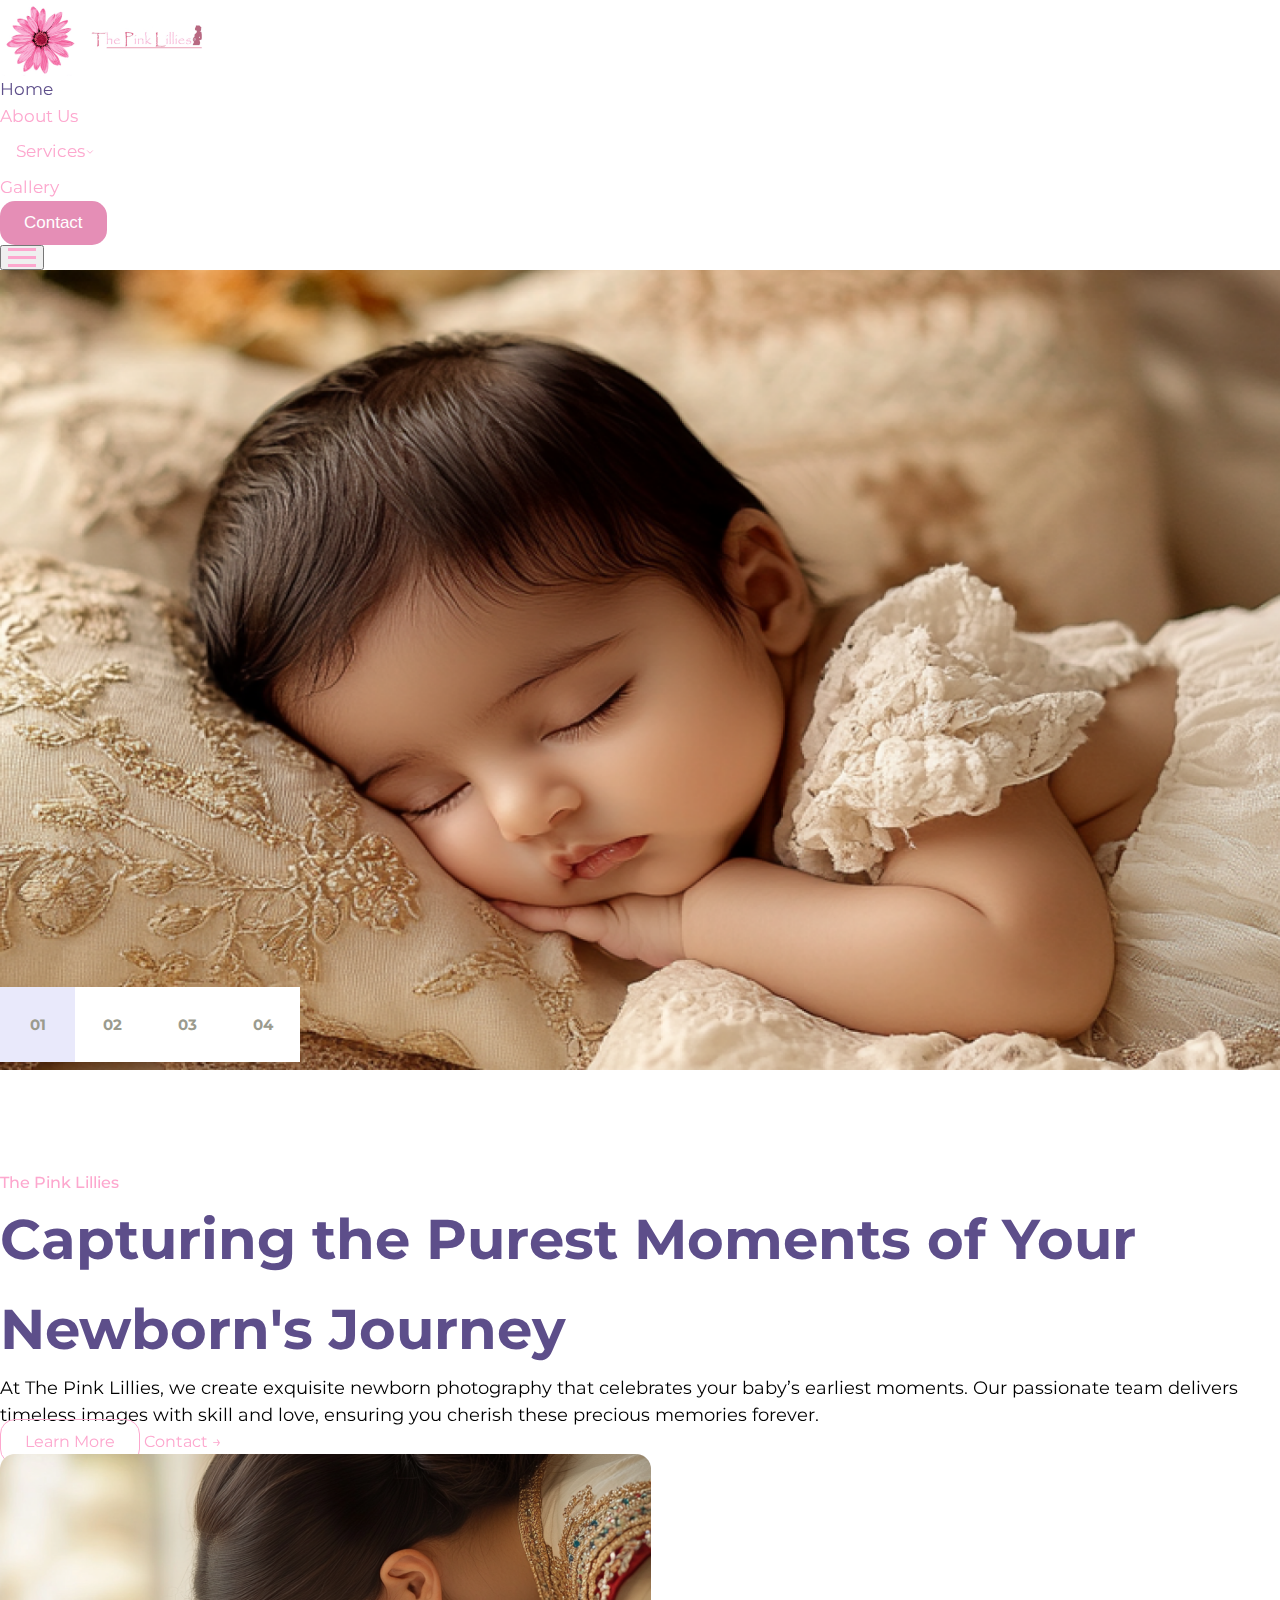
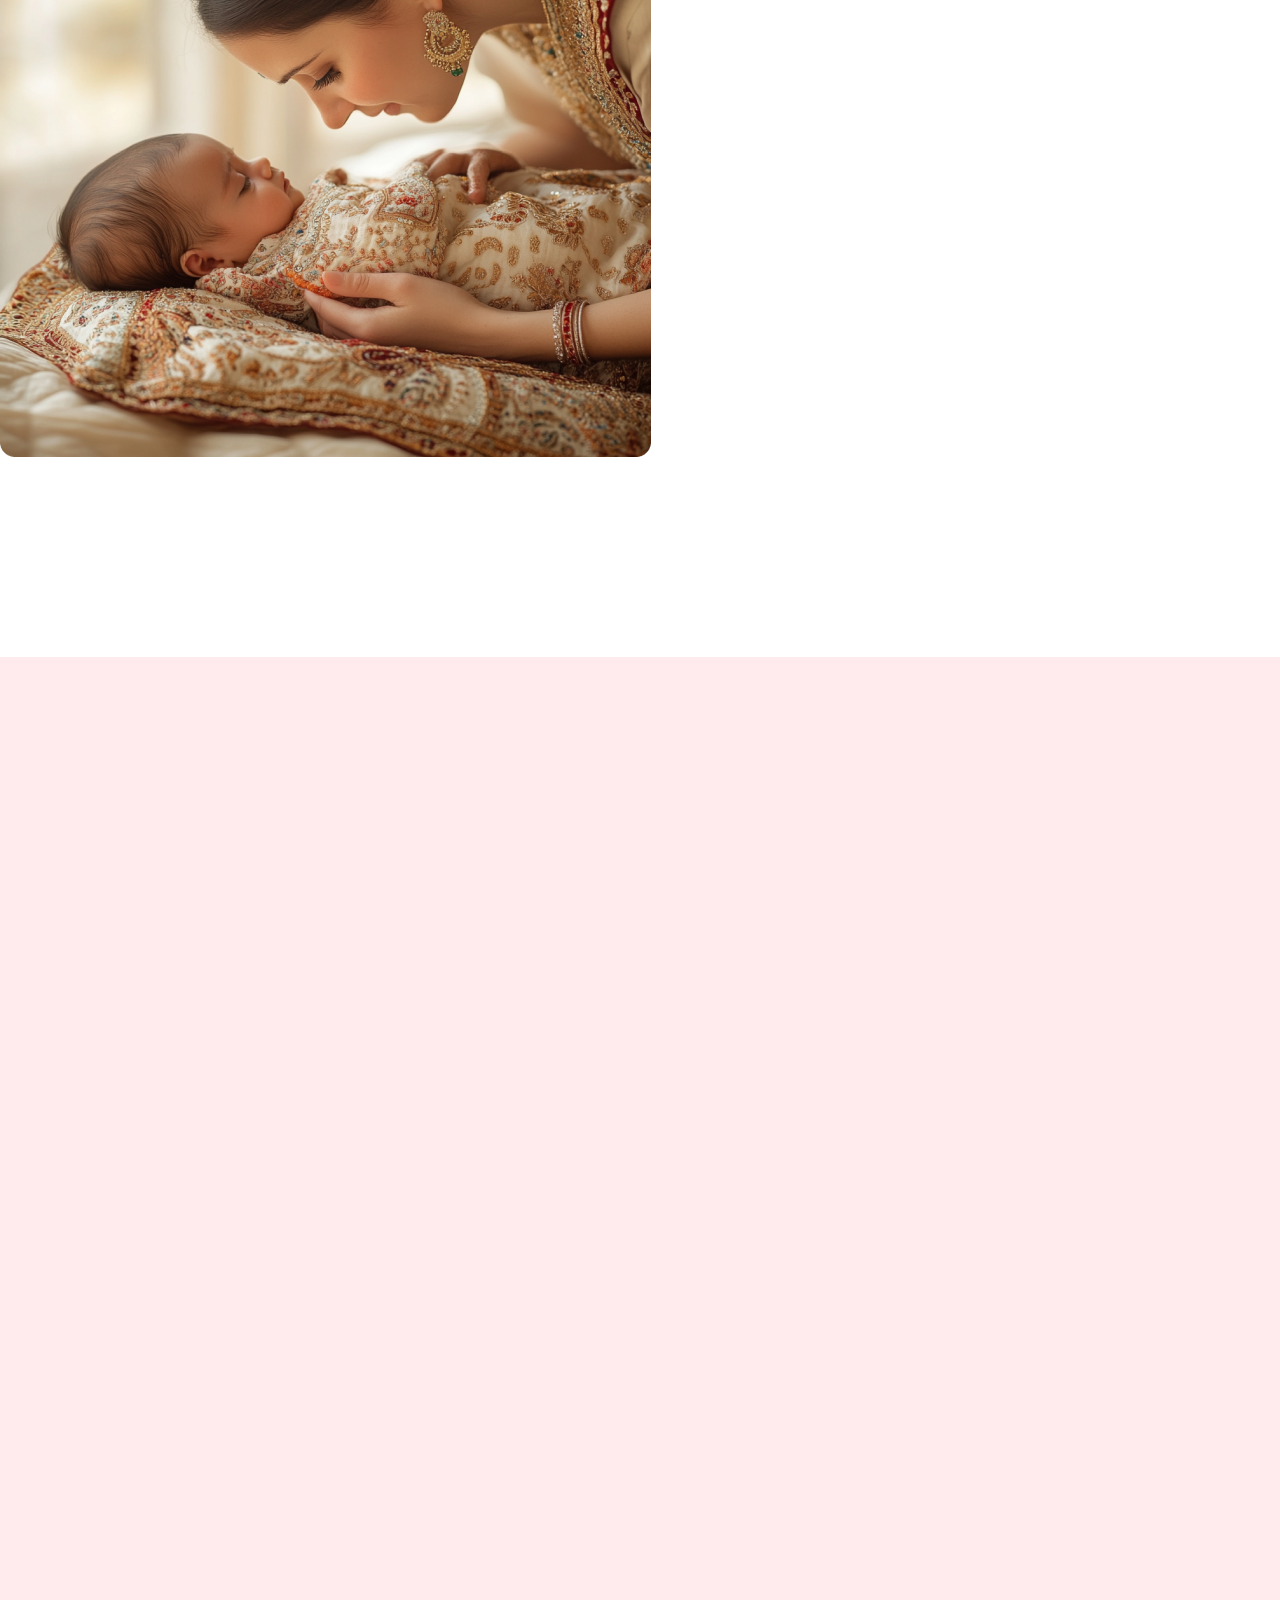
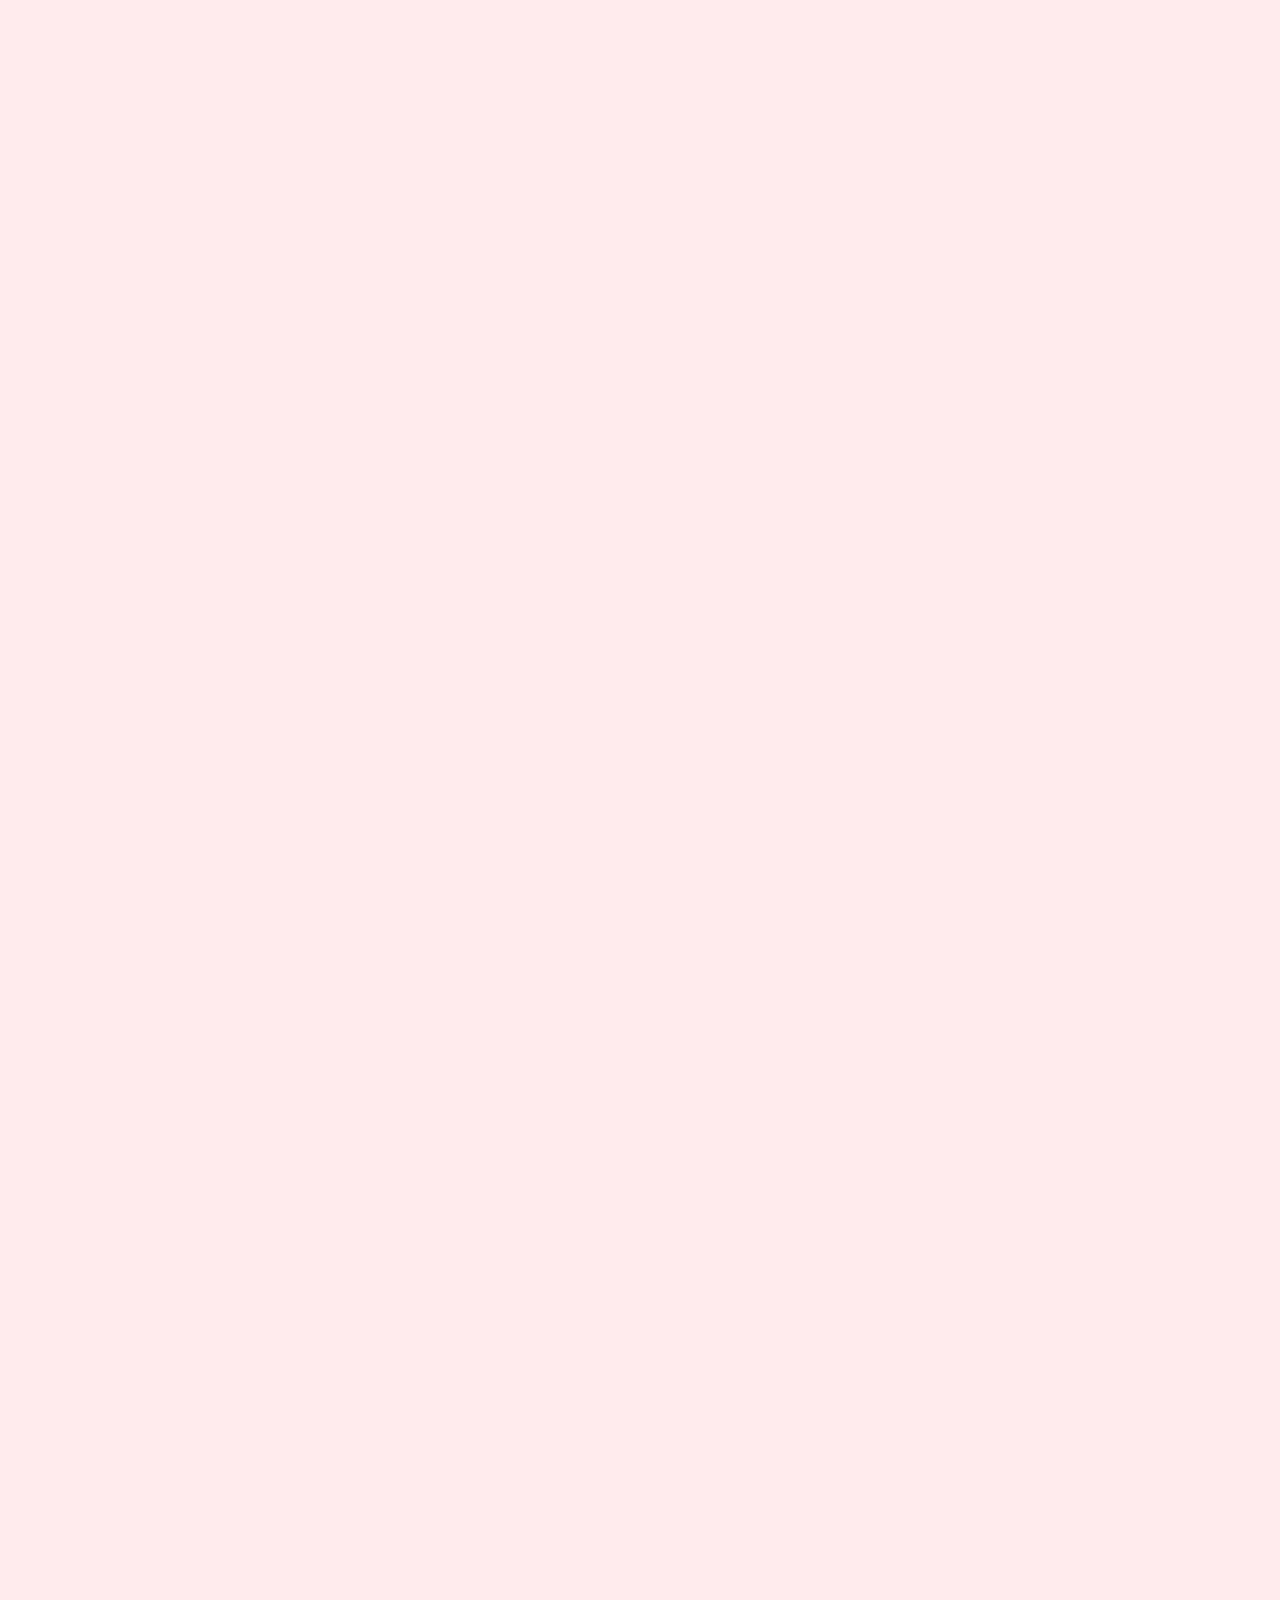
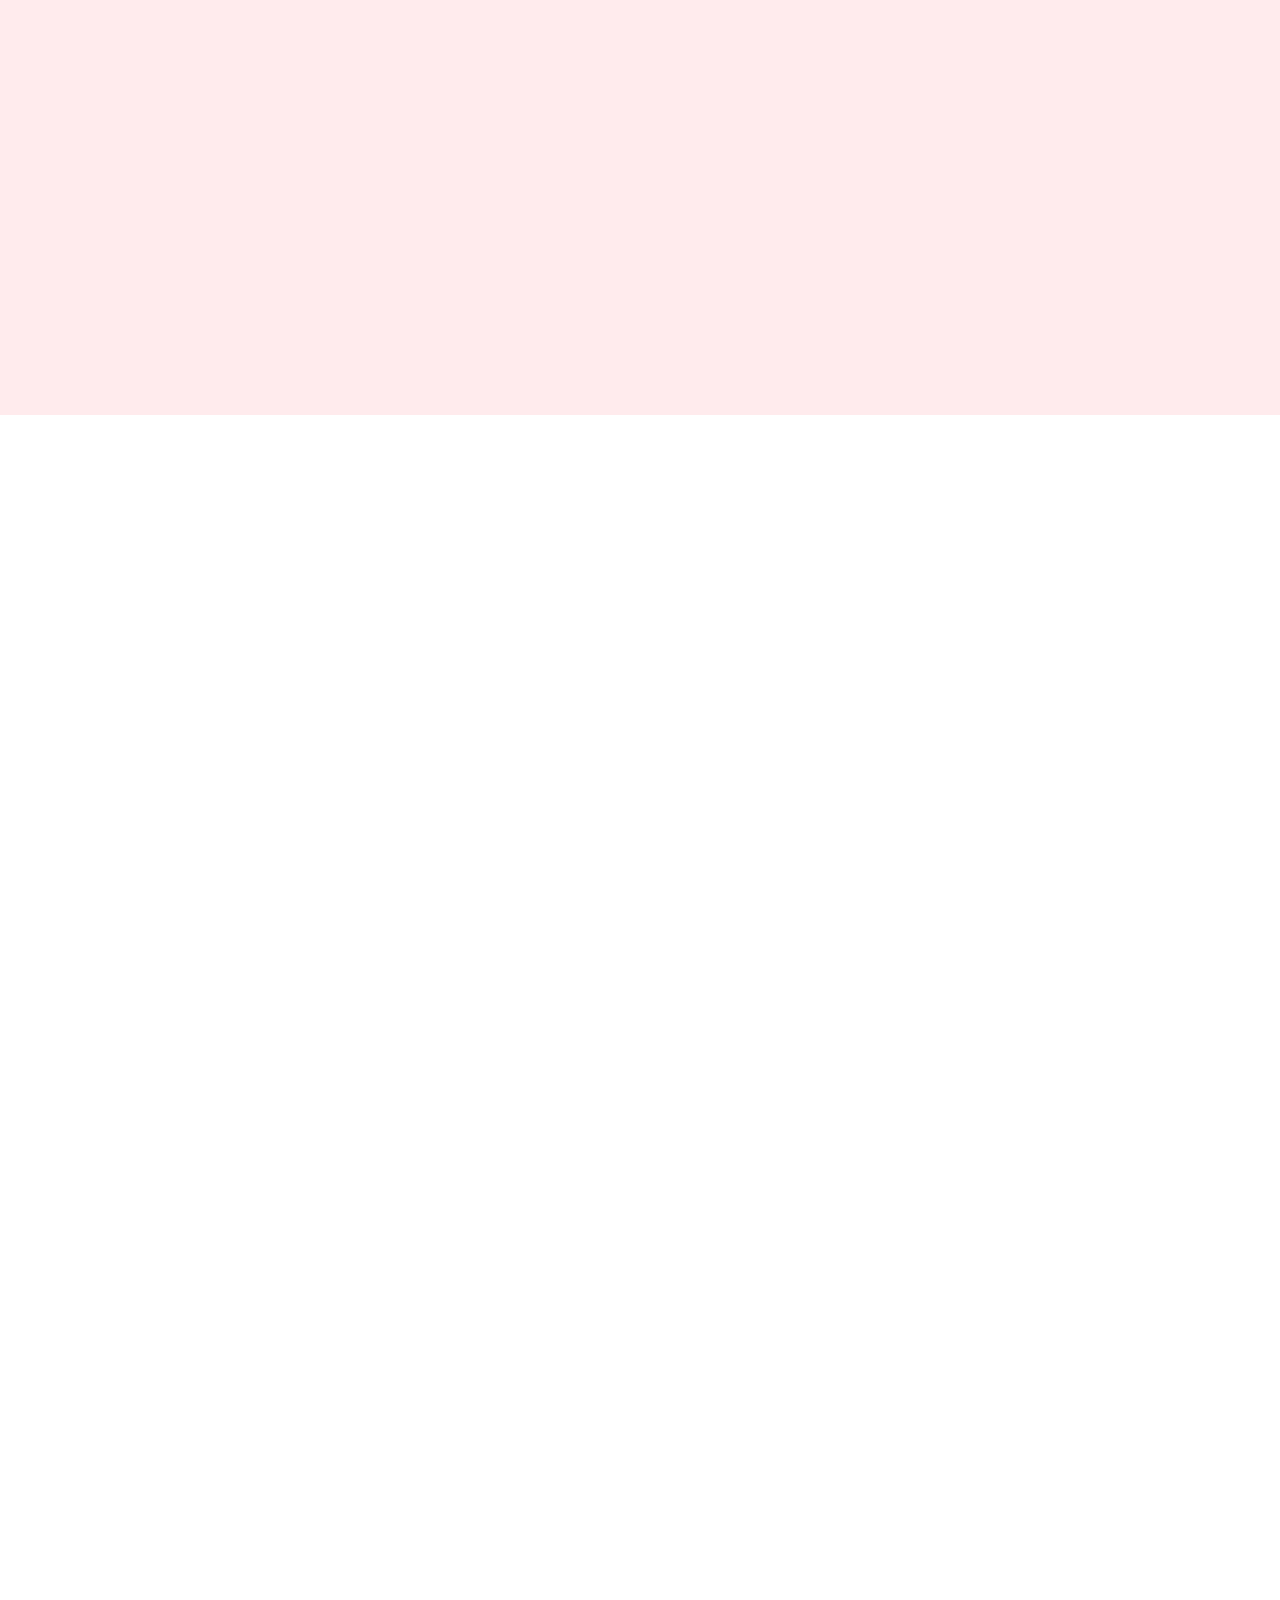
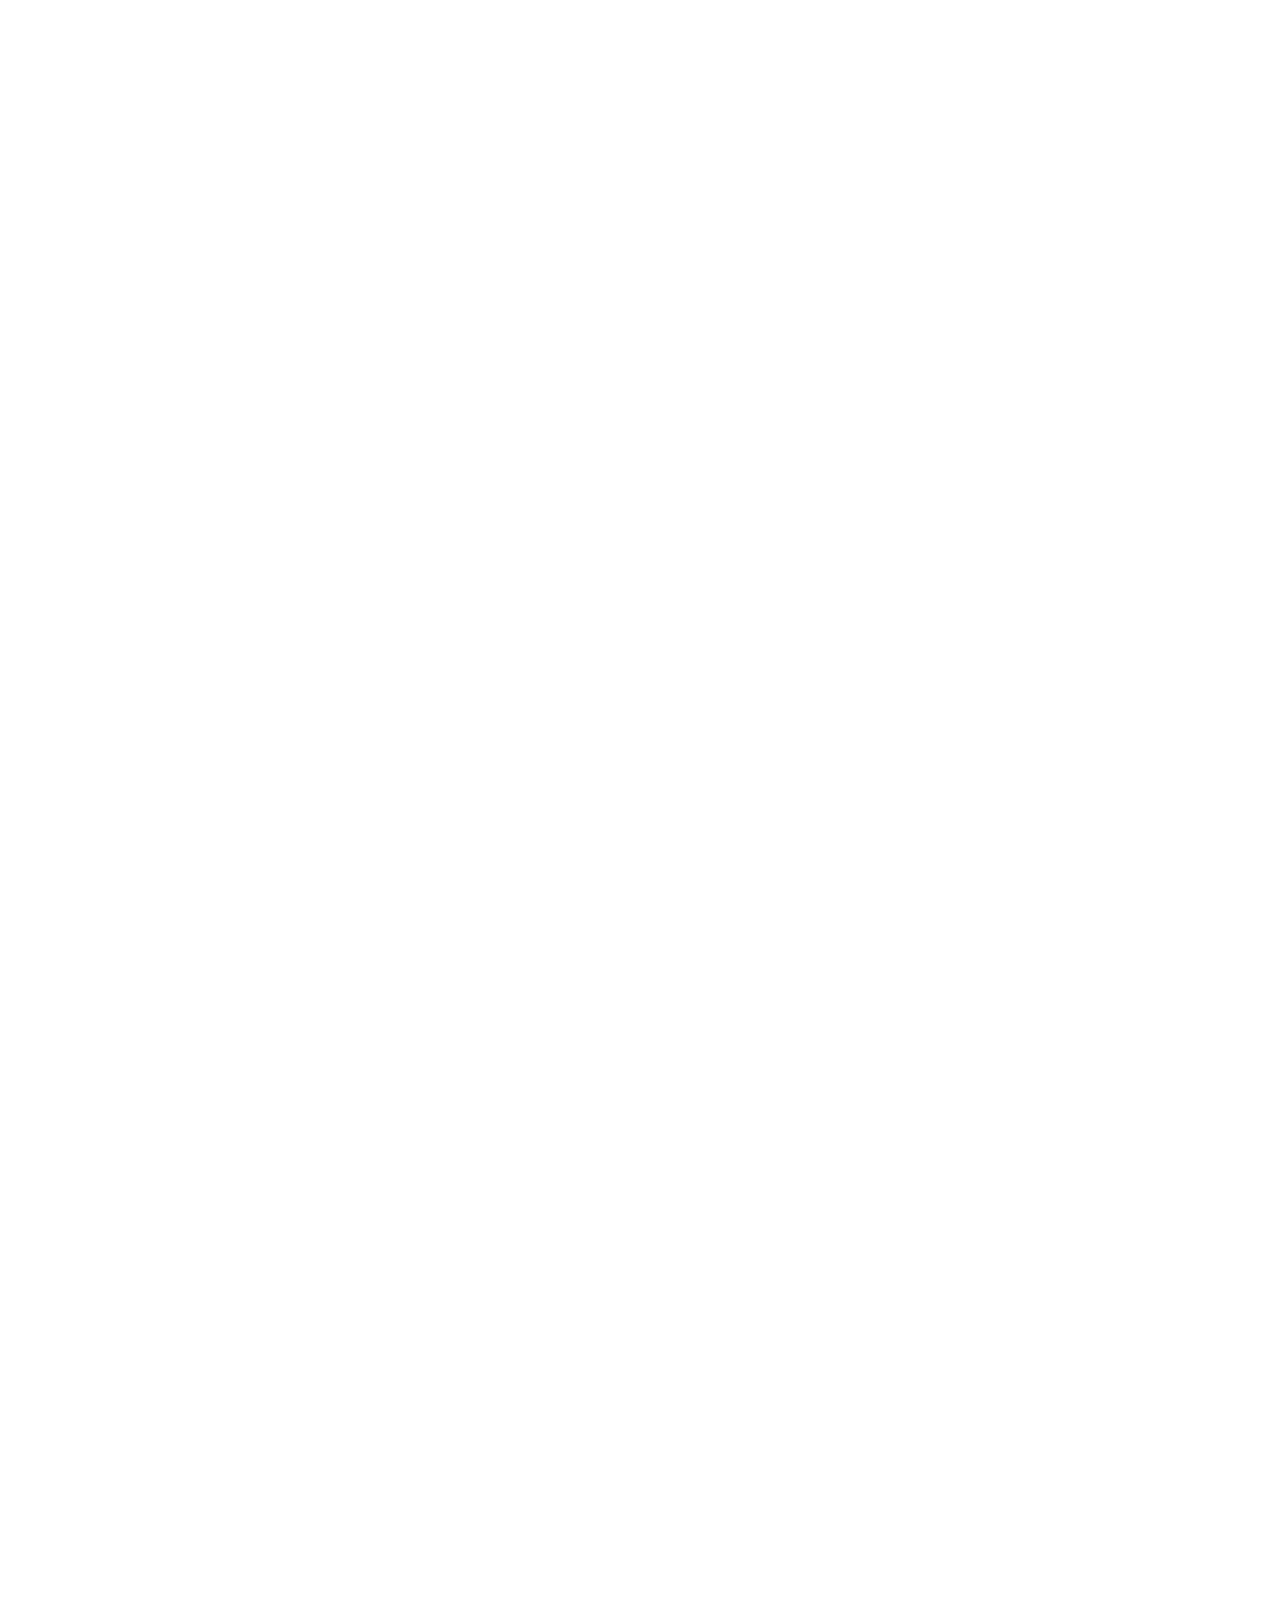
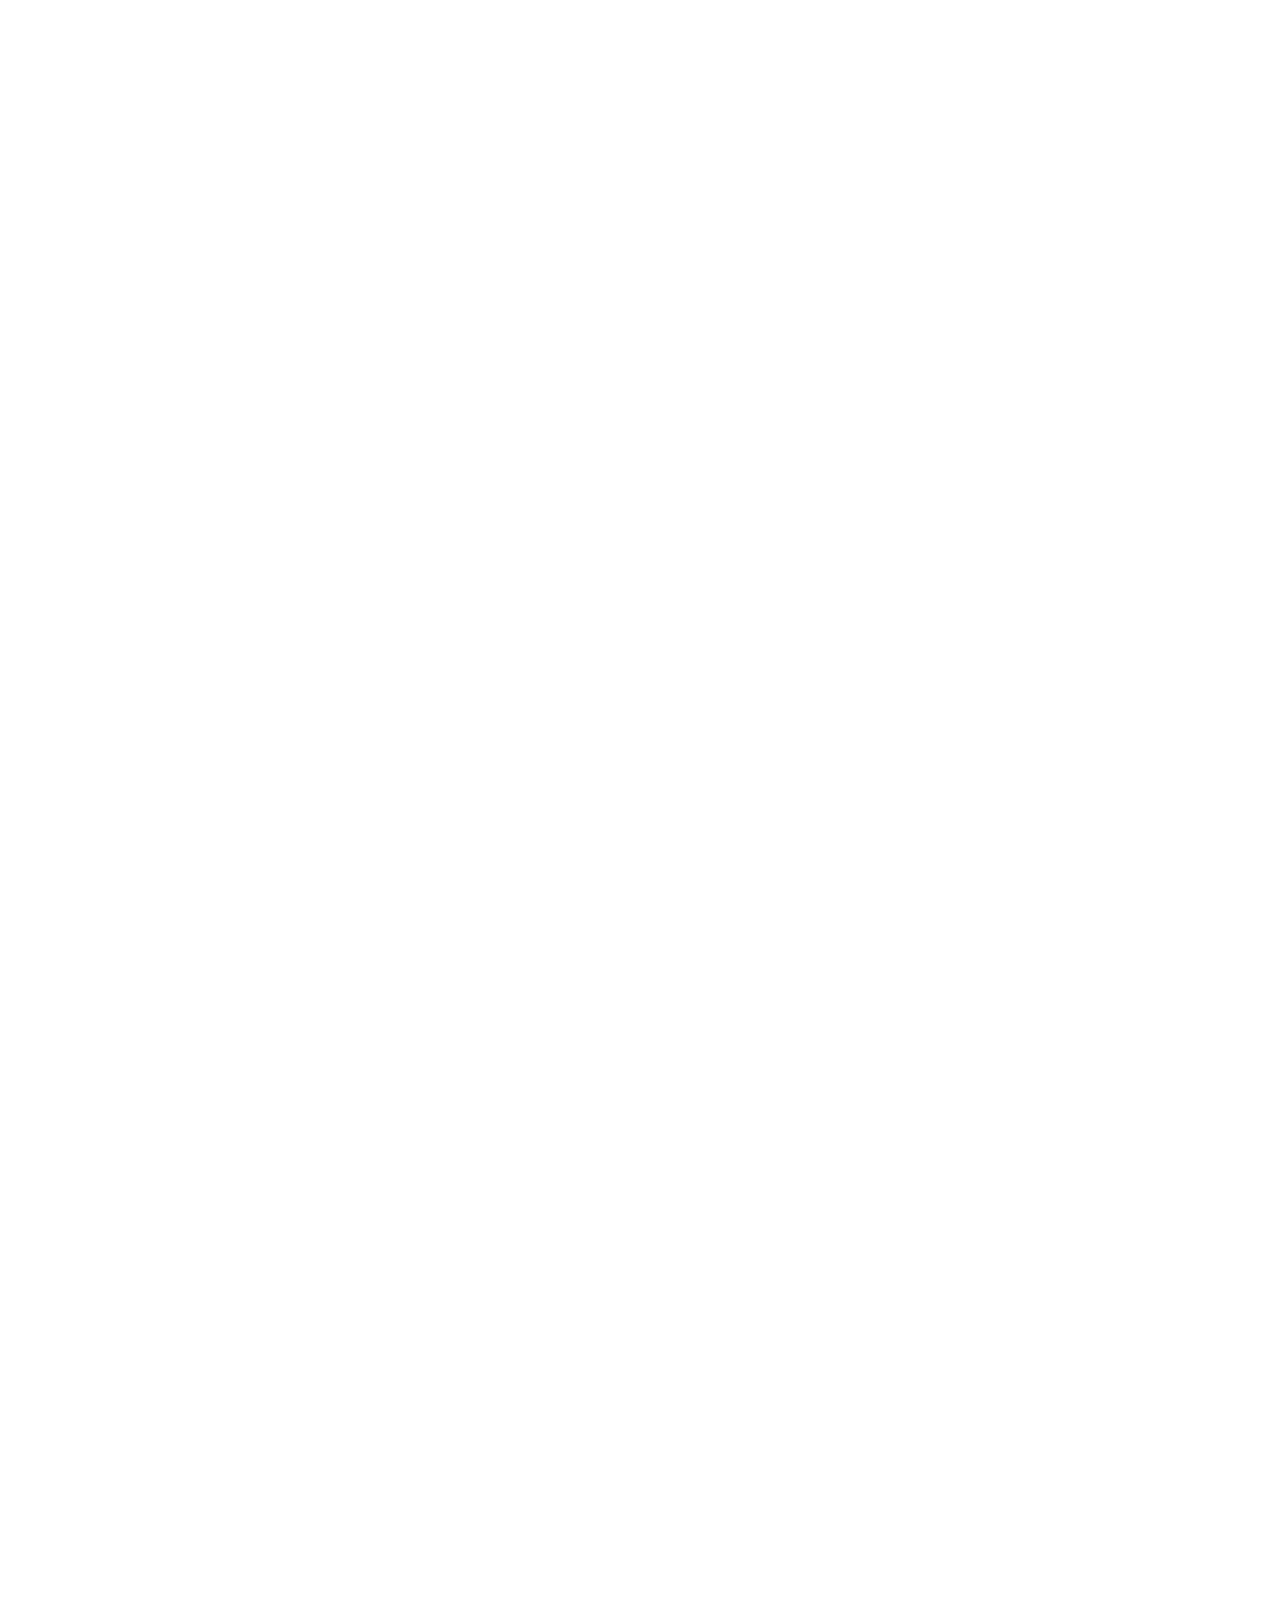
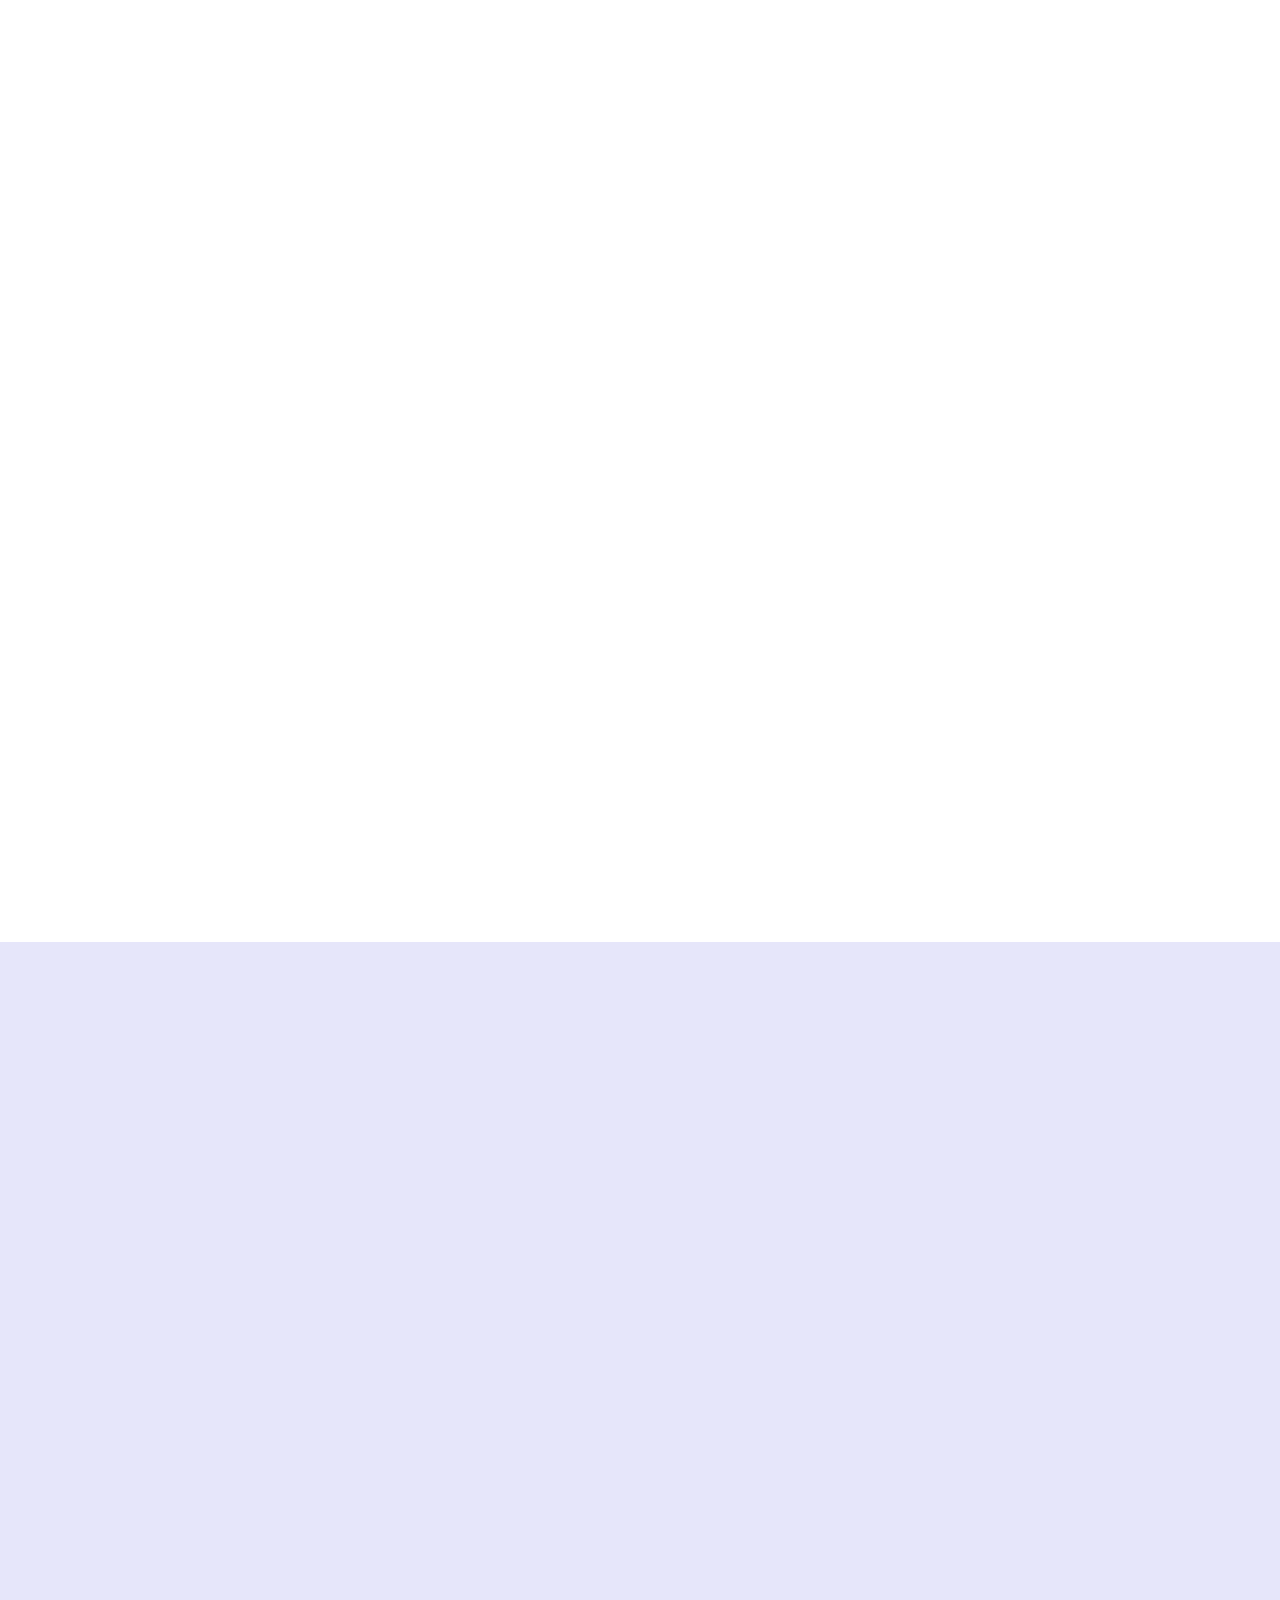
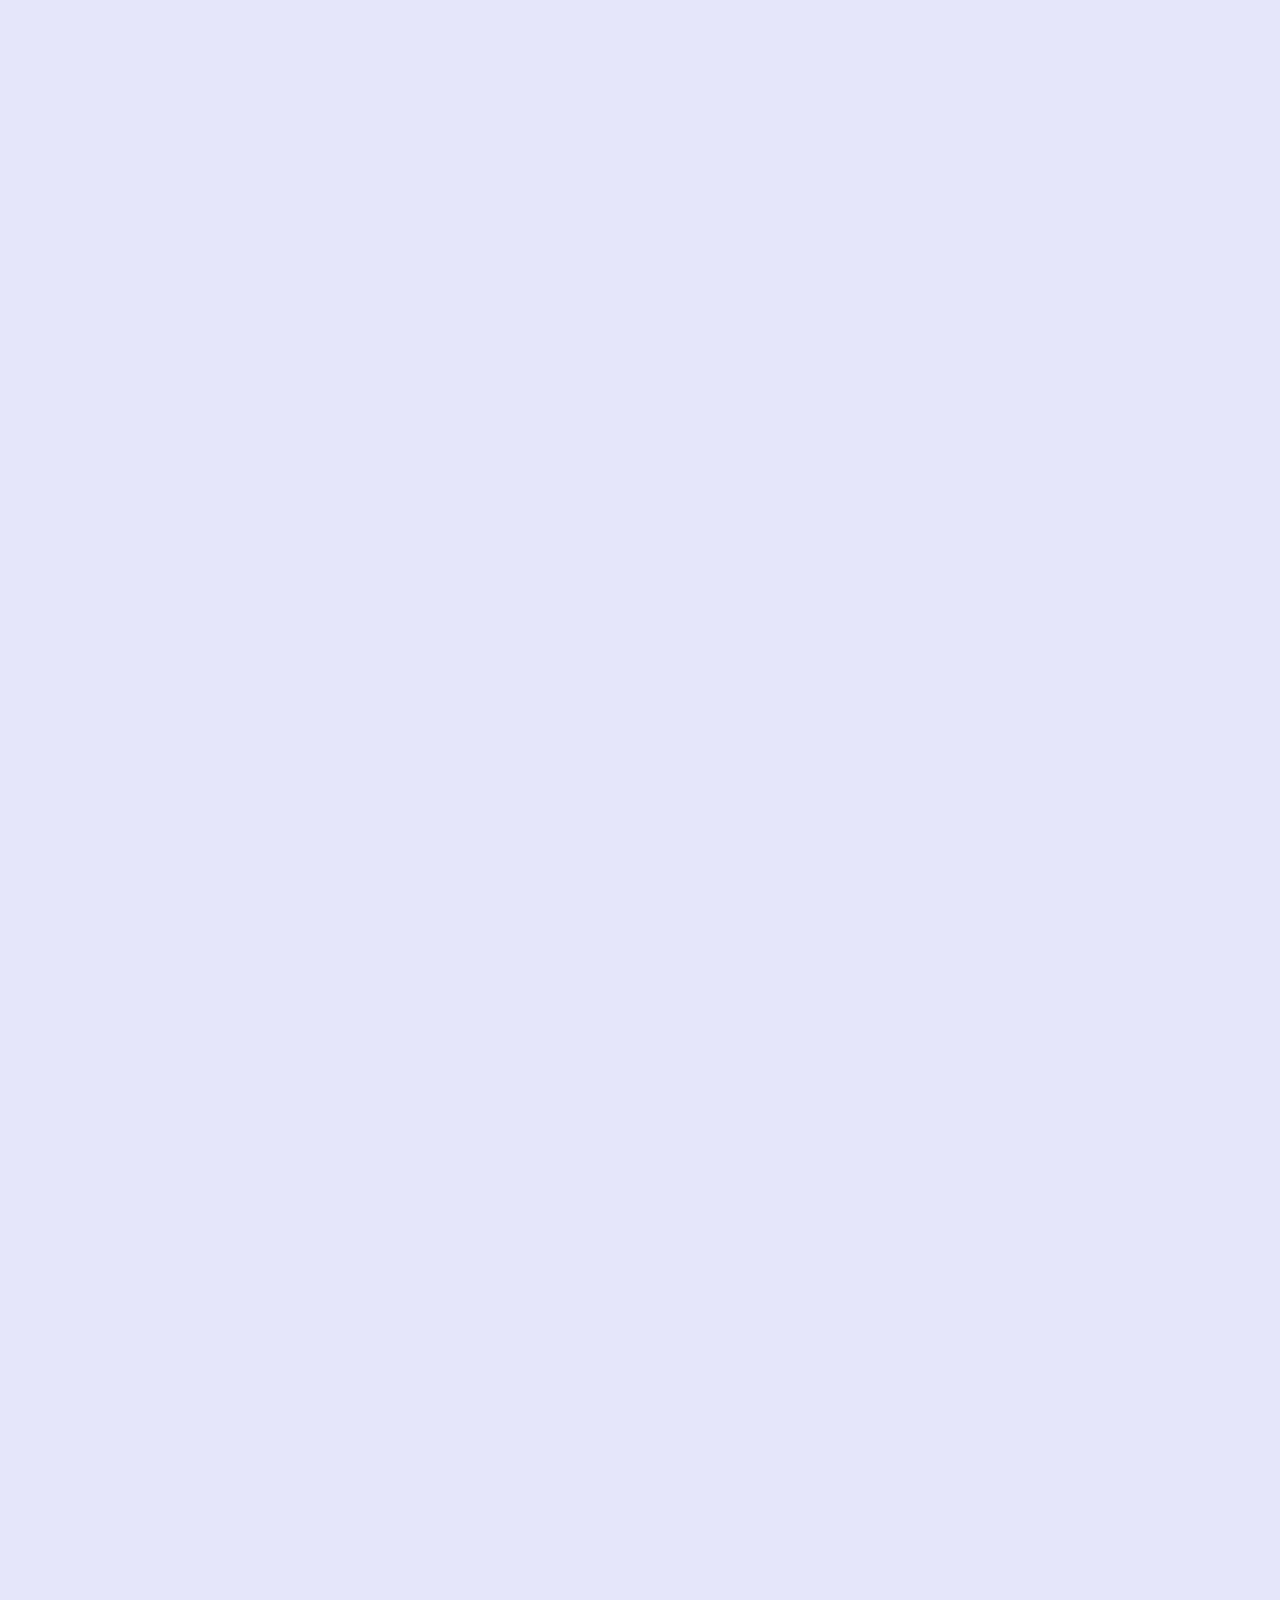
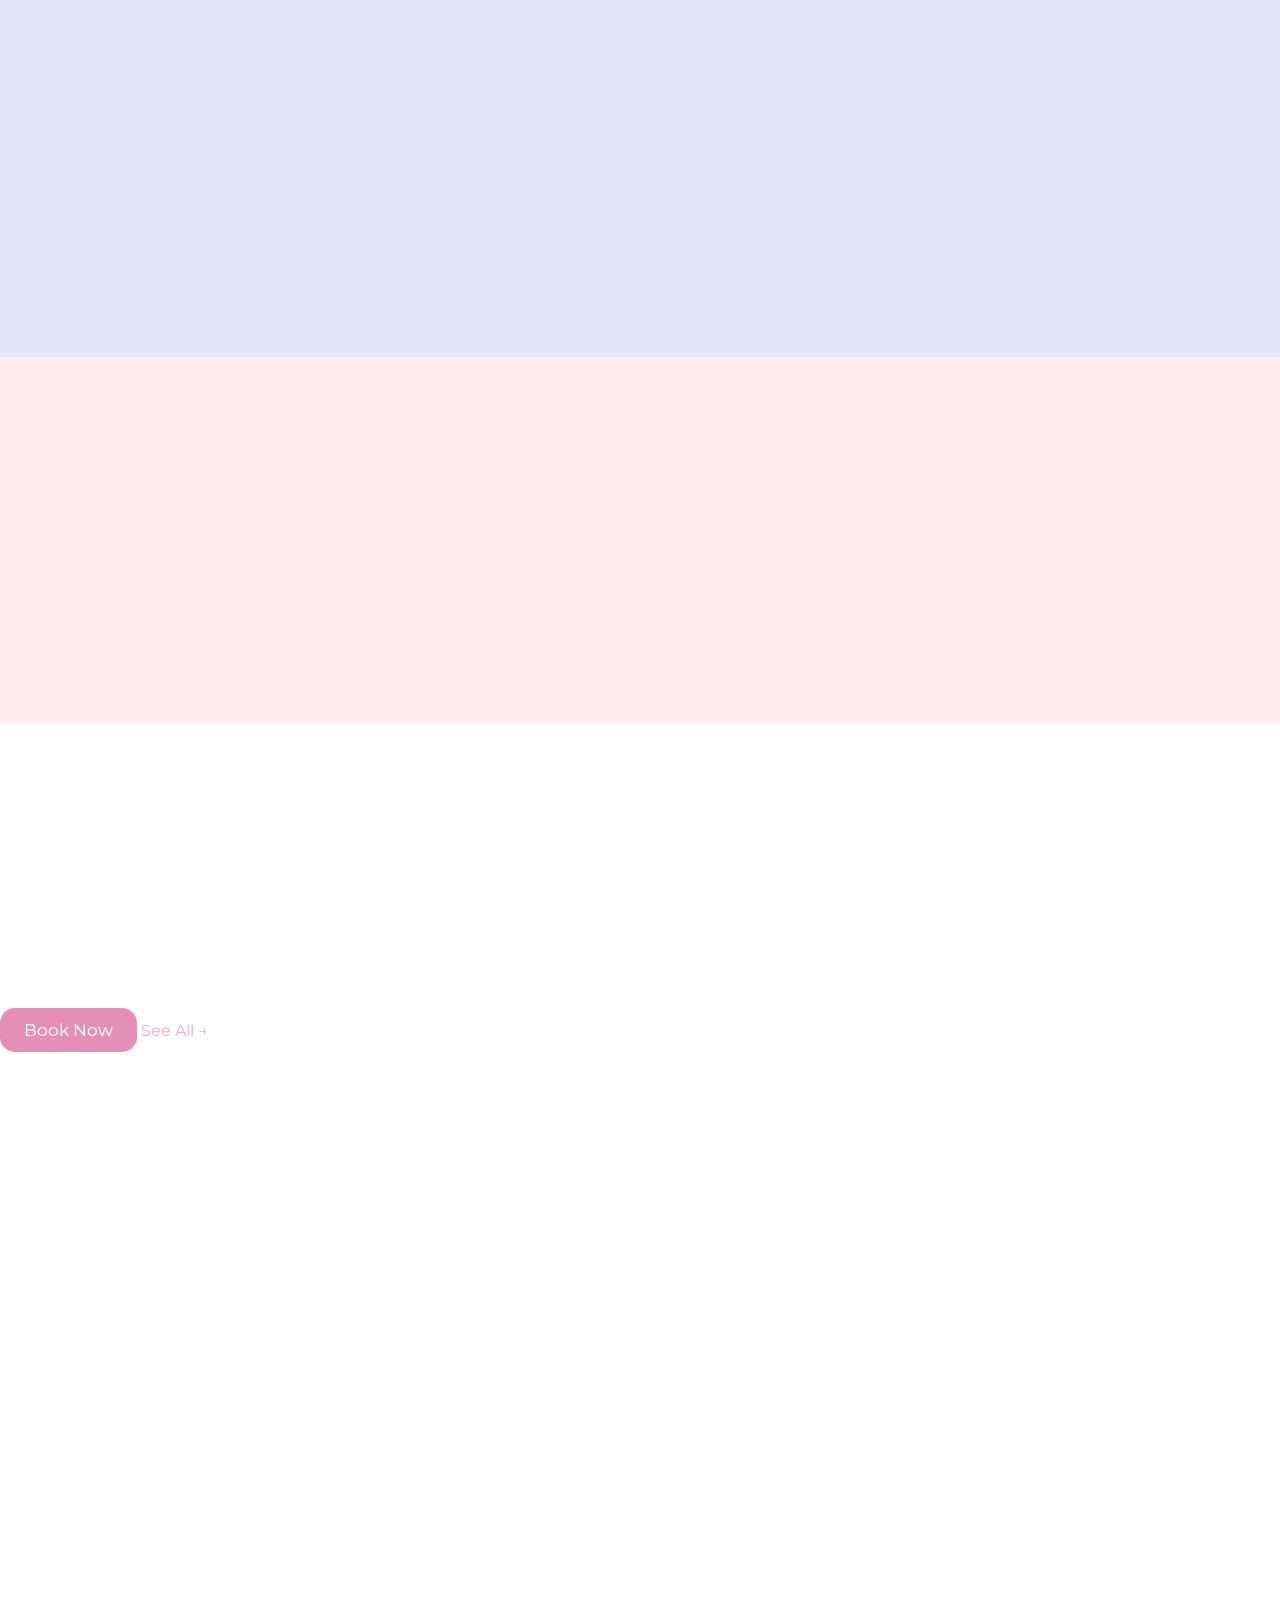
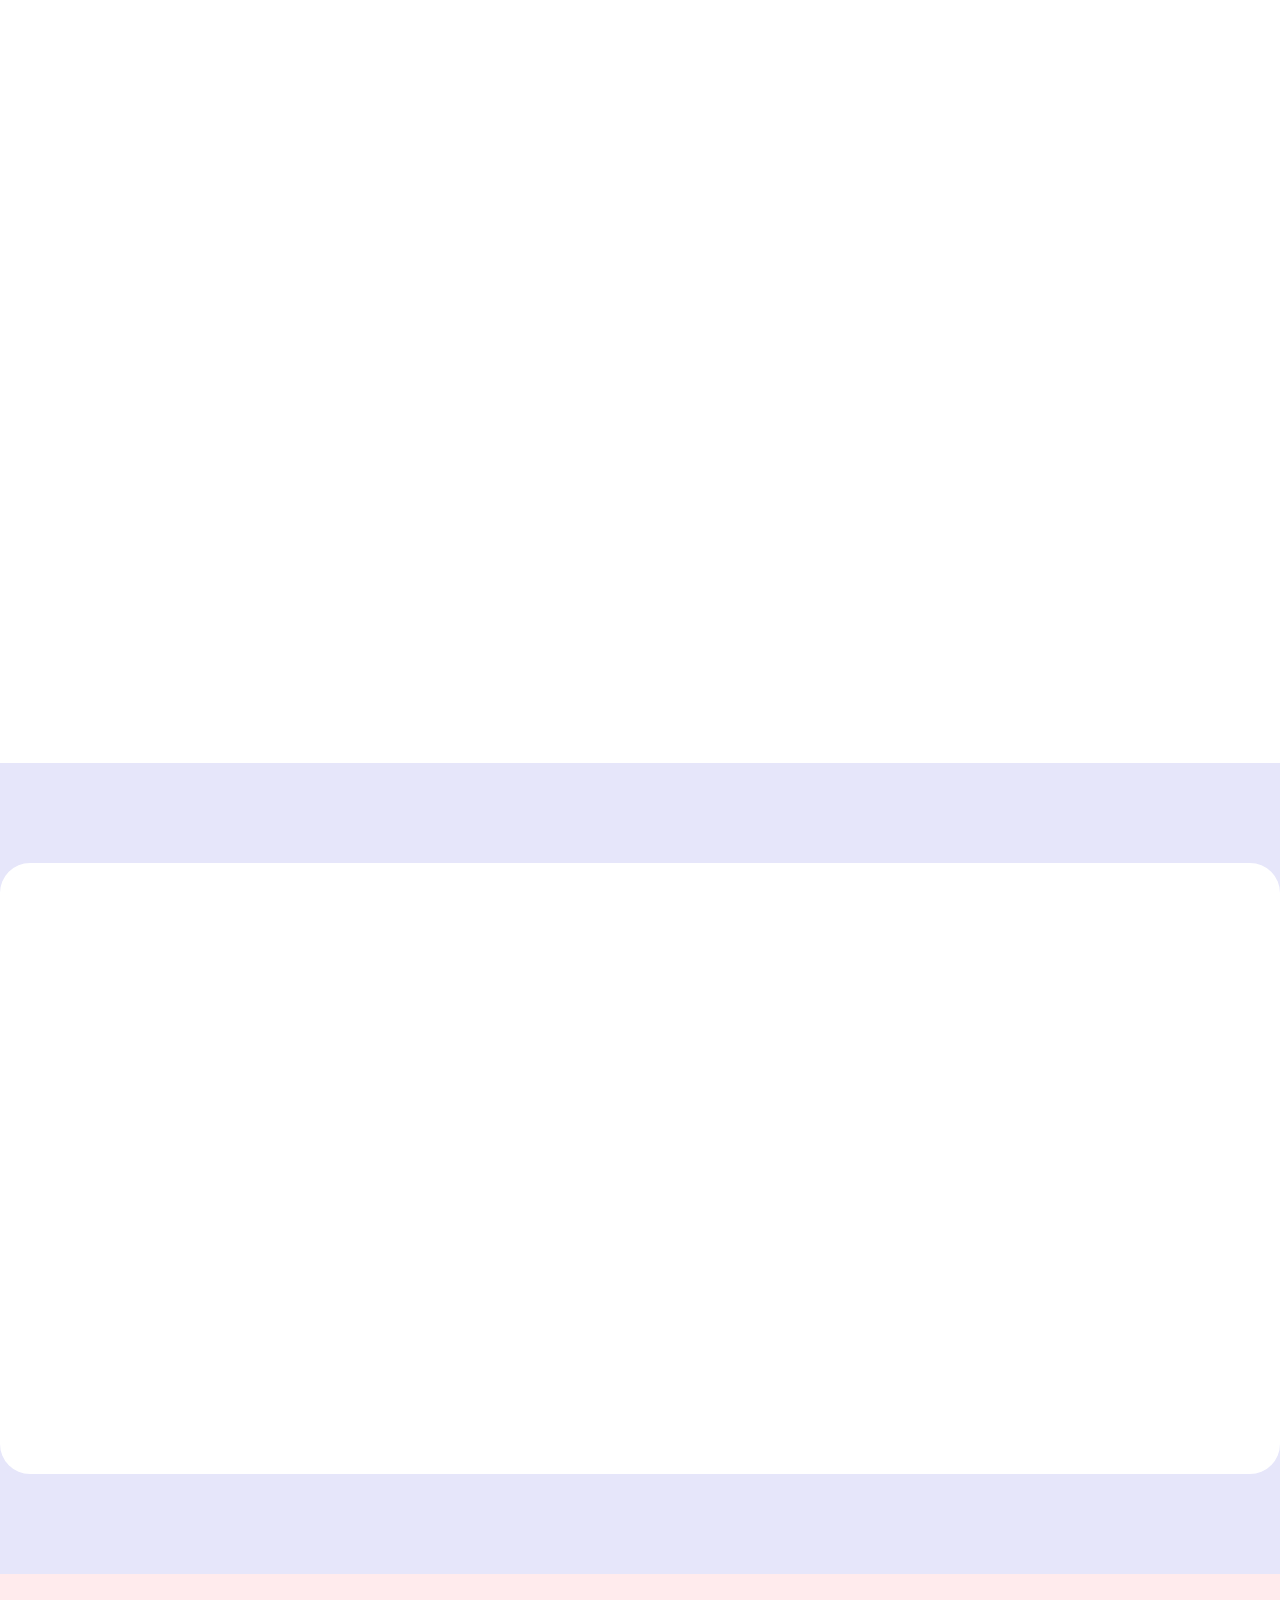
==== index.html @ 4c251296 "first commit" ====
<!DOCTYPE html>
<html lang="en">

<head>
    <meta charset="UTF-8">
    <meta name="viewport" content="width=device-width, initial-scale=1.0">
    <link rel="icon" type="image/svg+xml" sizes="32x32" href="assets/image/Logo.svg">
    <meta name="description"
        content="The Pink Lillies offers professional newborn baby photography capturing your baby's first moments with tenderness and artistry.">
    <meta name="keywords"
        content="newborn baby photography, baby photoshoot, professional baby photography, The Pink Lillies, newborn photos, baby photographer">
    <title>The Pink Lillies - Newborn Baby Photography</title>
    <link href="https://cdn.jsdelivr.net/npm/bootstrap@5.0.2/dist/css/bootstrap.min.css" rel="stylesheet"
        integrity="sha384-EVSTQN3/azprG1Anm3QDgpJLIm9Nao0Yz1ztcQTwFspd3yD65VohhpuuCOmLASjC" crossorigin="anonymous">
    <link rel="stylesheet"
        href="https://cdnjs.cloudflare.com/ajax/libs/bootstrap-icons/1.8.1/font/bootstrap-icons.min.css">
    <link rel="stylesheet" href="https://cdn.jsdelivr.net/npm/swiper/swiper-bundle.min.css" />
    <link href="https://cdn.jsdelivr.net/npm/aos@2.3.4/dist/aos.css" rel="stylesheet">
    <link rel="stylesheet" href="https://cdnjs.cloudflare.com/ajax/libs/font-awesome/6.0.0-beta3/css/all.min.css">
    <link rel="stylesheet" href="assets/css/style.css">
</head>


<body>

    <!-- Header Start -->
    <header id="header">
        <div class="container d-flex justify-content-between align-items-center py-3">
            <div class="d-flex align-items-center" data-aos="fade-right">
                <a href="../index.html" class="logo-link">
                    <img src="assets/image/logo.png" alt="logo" class="header-logo">
                </a>
            </div>

            <nav class="d-none d-lg-block custom-nav" data-aos="fade-down">
                <ul class="nav custom-nav-list">
                    <li class="nav-item custom-nav-item">
                        <a class="nav-link custom-nav-link active" href="../index.html">Home</a>
                    </li>
                    <li class="nav-item custom-nav-item">
                        <a class="nav-link custom-nav-link" href="about-us.html">About Us</a>
                    </li>
                    <li class="nav-item-products">
                        <a class="nav-link-products custom-nav-link" href="#">Services<svg
                                xmlns="http://www.w3.org/2000/svg" width="10" height="10" viewBox="0 0 24 24"
                                fill="none" stroke="currentColor" stroke-width="2" stroke-linecap="round"
                                stroke-linejoin="round" class="feather feather-chevron-down">
                                <polyline points="6 9 12 15 18 9"></polyline>
                            </svg></a>
                        <div class="dropdown-content">
                            <a href="services.html">Services</a>
                        </div>
                    </li>
                    <li class="nav-item custom-nav-item">
                        <a class="nav-link custom-nav-link" href="gallery.html">Gallery</a>
                    </li>
                </ul>
            </nav>
            <a href="contact.html">
                <button class="btn btn-primary btn-pink d-none d-lg-block" data-aos="zoom-in">Contact</button>
            </a>

            <button class="btn d-lg-none" id="mobileMenuButton">
                <img src="assets/image/burger.svg" alt="burger">
            </button>
        </div>

        <div id="sideMenu" class="side-menu" style="z-index: 1001;">
            <a href="javascript:void(0);" class="close-btn" id="closeSideMenu">&times;</a>
            <ul class="nav flex-column">
                <li class="nav-item">
                    <a class="nav-link" href="../index.html">Home</a>
                </li>
                <li class="nav-item">
                    <a class="nav-link" href="about-us.html">About Us</a>
                </li>
                <li class="nav-item-products">
                    <a class="nav-link-products custom-nav-link" href="#">
                        Services
                        <svg xmlns="http://www.w3.org/2000/svg" width="10" height="10" viewBox="0 0 24 24" fill="none"
                            stroke="currentColor" stroke-width="2" stroke-linecap="round" stroke-linejoin="round"
                            class="feather feather-chevron-down">
                            <polyline points="6 9 12 15 18 9"></polyline>
                        </svg>
                    </a>
                    <div class="dropdown-content">
                        <a href="services.html">Services</a>
                    </div>
                </li>
                <li class="nav-item">
                    <a class="nav-link" href="gallery.html">Gallery</a>
                </li>
                <li class="nav-item">
                    <a class="nav-link" href="contact.html">Contact Us</a>
                </li>
                <a href="contact.html">
                    <button class="btn btn-primary btn-pink d-none d-lg-block" data-aos="zoom-in">Leave a
                        Request</button>
                </a>
            </ul>
        </div>
    </header>
    <!-- Header End -->

    <!-- Main Start -->
    <main>
        <section class="hero">
            <div class="container-fluid p-0">
                <div class="swiper-container">
                    <div class="swiper-wrapper" data-aos="fade-left">
                        <div class="swiper-slide">
                            <img src="assets/image/slider/1.png" class="baby-img" alt="baby Image">
                        </div>
                        <div class="swiper-slide">
                            <img src="assets/image/slider/2.png" class="baby-img" alt="baby Image">
                        </div>
                        <div class="swiper-slide">
                            <img src="assets/image/slider/3.png" class="baby-img" alt="baby Image">
                        </div>
                        <div class="swiper-slide">
                            <img src="assets/image/slider/4.png" class="baby-img" alt="baby Image">
                        </div>
                    </div>

                    <div class="swiper-pagination"></div>
                </div>
            </div>
        </section>



        <section class="welcome-section">
            <div class="container my-5">
                <div class="row align-items-center">
                    <div class="col-md-6">
                        <p class="text-pink mb-2">The Pink Lillies</p>
                        <h2 class="title mb-3">Capturing the Purest Moments of Your Newborn's Journey</h2>
                        <p class="text-desc mb-5">At The Pink Lillies, we create exquisite newborn photography that
                            celebrates your baby’s earliest moments. Our passionate team delivers timeless images with
                            skill and love, ensuring you cherish these precious memories forever.</p>
                        <div class="d-flex align-items-center">
                            <a href="about.html" class="btn mb-2 btn-pinkborder">Learn More</a>
                            <a href="contact.html" class="text-decoration-none ms-5 arrow-link">Contact
                                <span class="ms-2 arrow">&rarr;</span>
                            </a>
                        </div>
                    </div>

                    <div class="col-md-6 my-5">
                        <img src="assets/image/about.png" alt="about" class="img-fluid p-5">
                    </div>
                </div>
            </div>

            <div class="img-container" data-aos="fade-up">
                <img src="/assets/image/flower.png" alt="flower" class="flower.png">
            </div>
        </section>


        <section class="our-services section-pink">
            <div class="container text-center">
                <div class="row align-items-center">
                    <div class="col-md-12 text-center" data-aos="fade-up">
                        <h2 class="mb-4 title">Our Newborn Photography Services</h2>
                        <p class="mb-5 text-desc">At The Pink Lillies, we offer a range of specialized newborn
                            photography services designed
                            to capture the beauty and innocence of your baby’s early days.
                        </p>
                    </div>

                </div>
                <div class="row mt-5">
                    <div class="col-md-6 mb-4" data-aos="zoom-in" data-aos-delay="100">
                        <div class="card service-card">
                            <img src="assets/image/gallery/11.png" class="card-img" alt="Service 1">
                            <div class="card-img-overlay-services d-flex justify-content-center align-items-center">
                                <h5 class="card-title-services text-white">In-Home Photography Sessions</h5>
                            </div>
                        </div>
                    </div>

                    <div class="col-md-6 mb-4" data-aos="zoom-in" data-aos-delay="200">
                        <div class="card service-card">
                            <img src="assets/image/gallery/6.png" class="card-img" alt="Service 2">
                            <div class="card-img-overlay-services d-flex justify-content-center align-items-center">
                                <h5 class="card-title-services text-white">Studio Newborn Sessions</h5>
                            </div>
                        </div>
                    </div>

                    <div class="col-md-6 mb-4" data-aos="zoom-in" data-aos-delay="300">
                        <div class="card service-card">
                            <img src="assets/image/gallery/3.png" class="card-img" alt="Service 3">
                            <div class="card-img-overlay-services d-flex justify-content-center align-items-center">
                                <h5 class="card-title-services text-white">Themed and Styled Sessions</h5>
                            </div>
                        </div>
                    </div>

                    <div class="col-md-6 mb-4" data-aos="zoom-in" data-aos-delay="400">
                        <div class="card service-card">
                            <img src="assets/image/gallery/4.png" class="card-img" alt="Service 4">
                            <div class="card-img-overlay-services d-flex justify-content-center align-items-center">
                                <h5 class="card-title-services text-white">Family Sessions with Newborn</h5>
                            </div>
                        </div>
                    </div>
                </div>
            </div>
            <div class="d-flex justify-content-center align-items-center">
                <a href="services.html">
                    <button class="btn btn-primary btn-pink d-lg-block" data-aos="zoom-in">View All</button>
                </a>
            </div>
        </section>

        <section class="gallery padding-big">
            <div class="container text-center">
                <h2 class="mb-4 title" data-aos="fade-up" data-aos-duration="500">Baby Photography Gallery</h2>
                <p class="mb-5 pb-5 text-desc" data-aos="fade-up" data-aos-duration="500">
                    Explore our collection of beautifully captured moments that tell the story of love, joy, and
                    celebration from babies we've had the honor to photograph.
                </p>
                <div class="container">
                    <div class="row">
                        <div class="col-md-4 mb-4" data-aos="fade-up" data-aos-duration="500">
                            <img src="assets/image/gallery/1.png" alt="Image 1" class="img-fluid gallery-img">
                        </div>
                        <div class="col-md-4 mb-4" data-aos="fade-up" data-aos-duration="500">
                            <img src="assets/image/gallery/2.png" alt="Image 2" class="img-fluid gallery-img">
                        </div>
                        <div class="col-md-4 mb-4" data-aos="fade-up" data-aos-duration="500">
                            <img src="assets/image/gallery/3.png" alt="Image 3" class="img-fluid gallery-img">
                        </div>
                        <div class="col-md-4 mb-4" data-aos="fade-up" data-aos-duration="500">
                            <img src="assets/image/gallery/4.png" alt="Image 4" class="img-fluid gallery-img">
                        </div>
                        <div class="col-md-4 mb-4" data-aos="fade-up" data-aos-duration="500">
                            <img src="assets/image/gallery/5.png" alt="Image 5" class="img-fluid gallery-img">
                        </div>
                        <div class="col-md-4 mb-4" data-aos="fade-up" data-aos-duration="500">
                            <img src="assets/image/gallery/6.png" alt="Image 6" class="img-fluid gallery-img">
                        </div>
                        <div class="col-md-4 mb-4" data-aos="fade-up" data-aos-duration="500">
                            <img src="assets/image/gallery/7.png" alt="Image 7" class="img-fluid gallery-img">
                        </div>
                        <div class="col-md-4 mb-4" data-aos="fade-up" data-aos-duration="500">
                            <img src="assets/image/gallery/8.png" alt="Image 8" class="img-fluid gallery-img">
                        </div>
                        <div class="col-md-4 mb-4" data-aos="fade-up" data-aos-duration="500">
                            <img src="assets/image/gallery/9.png" alt="Image 9" class="img-fluid gallery-img">
                        </div>
                        <div class="col-md-4 mb-4" data-aos="fade-up" data-aos-duration="500">
                            <img src="assets/image/gallery/10.png" alt="Image 10" class="img-fluid gallery-img">
                        </div>
                        <div class="col-md-4 mb-4" data-aos="fade-up" data-aos-duration="500">
                            <img src="assets/image/gallery/11.png" alt="Image 11" class="img-fluid gallery-img">
                        </div>
                        <div class="col-md-4 mb-4" data-aos="fade-up" data-aos-duration="500">
                            <img src="assets/image/gallery/12.png" alt="Image 12" class="img-fluid gallery-img">
                        </div>
                    </div>
                </div>

                <!-- Модальное окно -->
                <div class="modal" id="imageModal">
                    <div class="modal-content" id="modalContent">
                        <span class="close" id="closeModal">&times;</span>
                        <img src="" id="modalImage" class="img-fluid" alt="Selected Image">
                        <button class="btn bold-btn" id="prevBtn">&lt;</button>
                        <button class="btn bold-btn" id="nextBtn">&gt;</button>
                    </div>
                </div>

                <div class="d-flex justify-content-center align-items-center mt-3">
                    <a href="gallery.html">
                        <button class="btn btn-primary btn-pink d-lg-block" data-aos="zoom-in">View All</button>
                    </a>
                </div>
            </div>
        </section>


        <section class="why-we section-lilac">
            <div class="container text-center">
                <p class="mb-3 text-pink" data-aos="fade-up">The Pink Lillies - Newborn Baby Photography</p>
                <h2 class="mb-4 title" data-aos="fade-up">Why Choose Us</h2>
                <p class="mb-5 text-desc" data-aos="fade-up">Discover why couples trust us to preserve their most
                    cherished memories with
                    <br> unparalleled professionalism and creativity.
                </p>
                <div class="row">
                    <div class="col-md-4 mb-4">
                        <div class="card text-center" data-aos="zoom-in">
                            <img src="assets/image/card1.png" class="card-img-top mx-auto" alt="Card 1"
                                style="width: 15%; height: auto;">
                            <div class="card-body">
                                <h5 class="card-title">Exceptional Service</h5>
                                <p class="card-text">Professional, friendly support from consultation to photo delivery.
                                </p>
                            </div>
                        </div>
                    </div>
                    <div class="col-md-4 mb-4">
                        <div class="card" data-aos="zoom-in">
                            <img src="assets/image/card1.png" class="card-img-top mx-auto" alt="Card 2"
                                style="width: 15%; height: auto;">
                            <div class="card-body">
                                <h5 class="card-title">Creative Vision</h5>
                                <p class="card-text">Artistic and creative photography capturing candid moments and
                                    intricate details.</p>
                            </div>
                        </div>
                    </div>
                    <div class="col-md-4 mb-4">
                        <div class="card" data-aos="zoom-in">
                            <img src="assets/image/card1.png" class="card-img-top mx-auto" alt="Card 3"
                                style="width: 15%; height: auto;">
                            <div class="card-body">
                                <h5 class="card-title">Expertise and Experience</h5>
                                <p class="card-text">Years of experience and artistic skill ensure stunning, timeless
                                    images.</p>
                            </div>
                        </div>
                    </div>
                    <div class="col-md-4 mb-4">
                        <div class="card" data-aos="zoom-in">
                            <img src="assets/image/card1.png" class="card-img-top mx-auto" alt="Card 4"
                                style="width: 15%; height: auto;">
                            <div class="card-body">
                                <h5 class="card-title">Personalized Approach</h5>
                                <p class="card-text">We tailor our services to match your unique vision and style.</p>
                            </div>
                        </div>
                    </div>
                    <div class="col-md-4 mb-4">
                        <div class="card" data-aos="zoom-in">
                            <img src="assets/image/card1.png" class="card-img-top mx-auto" alt="Card 4"
                                style="width: 15%; height: auto;">
                            <div class="card-body">
                                <h5 class="card-title">High-Quality Images</h5>
                                <p class="card-text">State-of-the-art equipment and advanced editing for
                                    high-resolution edited photos.</p>
                            </div>
                        </div>
                    </div>
                    <div class="col-md-4 mb-4">
                        <div class="card" data-aos="zoom-in">
                            <img src="assets/image/card1.png" class="card-img-top mx-auto" alt="Card 4"
                                style="width: 15%; height: auto;">
                            <div class="card-body">
                                <h5 class="card-title">Comprehensive Coverage</h5>
                                <p class="card-text">Full-day coverage from preparations to the final dance, with
                                    flexible packages.</p>
                            </div>
                        </div>
                    </div>
                </div>
            </div>
        </section>


        <section class="section-video section-pink">
            <div class="container text-center">
                <div class="row align-items-center">
                    <div class="col-md-12 text-center" data-aos="fade-up">
                        <h2 class="mb-4 title">Video Tour of Our Studio</h2>
                        <p class="mb-5 text-desc">Discover the behind-the-scenes of our work and see how your most
                            memorable shots come to life!
                        </p>
                    </div>

                </div>
            </div>

        </section>

        <section class="packages-section text-center">
            <div class="container">
                <h2 class="mb-3 title" data-aos="fade-up">Pricing Plan</h2>
                <p class="mb-5 text-desc" data-aos="fade-up">
                    Cherished memories, captured with care and love, bringing joy to families as they
                    <br> look back on their baby's first precious moments
                </p>

                <div class="d-flex align-items-center justify-content-center mb-5">
                    <a href="contact.html" class="btn mb-2 btn-pink">Book Now</a>
                    <a href="services.html" class="text-decoration-none ms-5 arrow-link">See All
                        <span class="ms-2 arrow">&rarr;</span>
                    </a>
                </div>

                <div class="row justify-content-center">
                    <div class="col-md-5 mb-5" data-aos="fade-up">
                        <div class="package-card p-4">
                            <div class="row align-items-center">
                                <div class="col-8 text-start d-flex align-items-center">
                                    <img src="assets/image/Logo.svg" alt="Logo" class="me-3"
                                        style="width: 60px; height: 60px;">
                                    <div>
                                        <h5 class="mb-1 card-title">Basic Plan</h5>
                                        <p class="text-muted mb-0 card-text">Perfect for small sessions</p>
                                    </div>
                                </div>
                                <div class="col-4 text-end">
                                    <h4 class="fw-bold price">₹10,000</h4>
                                </div>
                            </div>

                            <hr class="hr-pink">
                            <div class="text-start">
                                <h5 class="mb-3">Includes:</h5>
                                <div class="row mb-5">
                                    <div class="col-md-6">
                                        <ul class="list-unstyled">
                                            <li>&#10003; 1 hour session</li>
                                            <li>&#10003; Online gallery access</li>
                                            <li>&#10003; Flexible scheduling options</li>
                                            <li>&#10003; Discount on prints</li>
                                        </ul>
                                    </div>
                                    <div class="col-md-6">
                                        <ul class="list-unstyled">
                                            <li>&#10003; 10 edited photos</li>
                                            <li>&#10003; Print release included</li>
                                            <li>&#10003; Professional photographer</li>
                                            <li>&#10003; Print release included</li>
                                            <li>&#10003; Special event coverage</li>
                                        </ul>
                                    </div>
                                </div>
                                <button class="btn btn-pink">Get started</button>
                            </div>
                        </div>
                    </div>

                    <div class="col-md-5 mb-5" data-aos="fade-up">
                        <div class="package-card p-4">
                            <div class="row align-items-center">
                                <div class="col-8 text-start d-flex align-items-center">
                                    <img src="assets/image/Logo.svg" alt="Logo" class="me-3"
                                        style="width: 60px; height: 60px;">
                                    <div>
                                        <h5 class="mb-1 card-title">Business Plan</h5>
                                        <p class="text-muted mb-0 card-text">Ideal for multiple sessions</p>
                                    </div>
                                </div>
                                <div class="col-4 text-end">
                                    <h4 class="fw-bold price">₹10,000</h4>
                                </div>
                            </div>

                            <hr class="hr-pink">
                            <div class="text-start">
                                <h5 class="mb-3">Includes:</h5>
                                <div class="row mb-5">
                                    <div class="col-md-6">
                                        <ul class="list-unstyled">
                                            <li>&#10003; 1 hour session</li>
                                            <li>&#10003; Online gallery access</li>
                                            <li>&#10003; Flexible scheduling options</li>
                                            <li>&#10003; Discount on prints</li>
                                        </ul>
                                    </div>
                                    <div class="col-md-6">
                                        <ul class="list-unstyled">
                                            <li>&#10003; 10 edited photos</li>
                                            <li>&#10003; Print release included</li>
                                            <li>&#10003; Professional photographer</li>
                                            <li>&#10003; Print release included</li>
                                            <li>&#10003; Special event coverage</li>
                                        </ul>
                                    </div>
                                </div>
                                <button class="btn btn-pink">Get started</button>
                            </div>
                        </div>
                    </div>
                </div>
            </div>
        </section>



        <section class="achievements section-lilac">
            <div class="container text-center block-white">
                <h2 class="mb-3 title" data-aos="fade-up">Our Achievements</h2>
                <p class="mb-5 text-desc" data-aos="fade-up">He is proud of his success in baby photography</p>

                <div class="row justify-content-center p-3">
                    <div class="col-lg-4 col-md-6 mb-4 achievement-item" data-aos="zoom-in">
                        <h3 class="display-4 text-pink600">500+</h3>
                        <p class="text-18">Satisfied Clients</p>
                    </div>
                    <div class="col-lg-4 col-md-6 mb-4 achievement-item" data-aos="zoom-in">
                        <h3 class="display-4 text-pink600">100%</h3>
                        <p class="text-18">Professionalism</p>
                    </div>
                    <div class="col-lg-4 col-md-6 mb-4 achievement-item" data-aos="zoom-in">
                        <h3 class="display-4 text-pink600">100+</h3>
                        <p class="text-18">Awards Won</p>
                    </div>
                </div>
            </div>
        </section>


        <section class="testimonials section-pink padding-big">
            <div class="container">
                <h2 class="text-center mb-3 title" data-aos="fade-up">What Our Clients Say About Us</h2>
                <p class="mb-5 text-center text-desc" data-aos="fade-up">Cherished memories, captured with care and love
                </p>
                <div class="row justify-content-center">
                    <div class="col-lg-4 col-md-6 mb-4">
                        <div class="testimonial-card p-4" data-aos="zoom-in">
                            <div class="d-flex align-items-center mb-3">
                                <img src="assets/image/comment1.png" alt="Client 1" class="rounded-circle client-photo">
                                <div class="ms-3">
                                    <h5 class="mb-0">Lila Doe</h5>
                                    <div class="stars text-warning">
                                        ★★★★★
                                    </div>
                                </div>
                            </div>
                            <h6 class="fw-bold mb-2">Amazing Service!</h6>
                            <p class="comment-text">The Pink Lillies captured the most beautiful photos of our newborn.
                                The entire experience was so calming, and the photos are absolutely breathtaking. These
                                are memories we will treasure forever!
                            </p>
                        </div>
                    </div>

                    <div class="col-lg-4 col-md-6 mb-4">
                        <div class="testimonial-card p-4" data-aos="zoom-in">
                            <div class="d-flex align-items-center mb-3">
                                <img src="assets/image/comment2.png" alt="Client 2" class="rounded-circle client-photo">
                                <div class="ms-3">
                                    <h5 class="mb-0">Jane Smith</h5>
                                    <div class="stars text-warning">
                                        ★★★★★
                                    </div>
                                </div>
                            </div>
                            <h6 class="fw-bold mb-2">It was a very good</h6>
                            <p class="comment-text">I couldn’t be happier with our photos! The Pink Lillies team was so
                                patient and gentle with our baby. The pictures
                                turned out even better than we imagined, truly capturing the essence of our little one.
                            </p>
                        </div>
                    </div>

                    <div class="col-lg-4 col-md-6 mb-4">
                        <div class="testimonial-card p-4" data-aos="zoom-in">
                            <div class="d-flex align-items-center mb-3">
                                <img src="assets/image/comment3.png" alt="Client 3" class="rounded-circle client-photo">
                                <div class="ms-3">
                                    <h5 class="mb-0">Anna Wilson</h5>
                                    <div class="stars text-warning">
                                        ★★★★★
                                    </div>
                                </div>
                            </div>
                            <h6 class="fw-bold mb-2">Exceptional Work!</h6>
                            <p class="comment-text">The attention to detail and creativity of The Pink Lillies is
                                unmatched. The themed session they did for our
                                baby was unique and absolutely adorable. We are so glad we chose them for this special
                                moment!</p>
                        </div>
                    </div>
                </div>
            </div>
        </section>

    </main>

    <footer>
        <div class="container-fluid cover-footer" data-aos="fade-up">
            <div class="container">
                <div class="row">
                    <div class="col-md-6 mb-4" data-aos="fade-left">
                        <div class="d-flex align-items-center mb-4">
                            <a href="../index.html" class="logo-link">
                                <img src="assets/image/logo-footer.png" alt="logo" class="header-logo">
                            </a>
                        </div>
                        <p class="mb-4">At Pink Lillies, we capture life's precious moments and create art from your
                            baby's first days.
                        </p>
                        <div>
                            <a href="#" class="social-icon">
                                <img src="assets/image/facebook.svg" alt="Facebook" class="icon-img">
                            </a>
                            <a href="#" class="social-icon">
                                <img src="assets/image/inst.svg" alt="Instagram" class="icon-img">
                            </a>
                            <a href="#" class="social-icon">
                                <img src="assets/image/twit.svg" alt="Twitter" class="icon-img">
                            </a>
                        </div>
                    </div>

                    <div class="col-md-2 mb-4" data-aos="fade-up">
                        <h5 class="mb-4 link-bold">Important Links</h5>
                        <ul class="list-unstyled">
                            <li class="mb-3"><a href="index.html" class="nav-footer">Home</a></li>
                            <li class="mb-3"><a href="about-us.html" class="nav-footer">About Us</a></li>
                            <li class="mb-3"><a href="services.html" class="nav-footer">Services</a></li>
                            <li class="mb-3"><a href="gallery.html" class="nav-footer">Gallery</a></li>
                            <li class="mb-3"><a href="contact.html" class="nav-footer">Contact Us</a></li>
                        </ul>
                    </div>

                    <div class="col-md-3 mb-4" data-aos="fade-right">
                        <h5 class="mb-4 link-bold">Contact Us</h5>
                        <p class="nav-footer mb-3">
                            Email: <a href="mailto:marrygoldfilms@gmail.com" class="nav-footer">info@pinklillies.com</a>
                        </p>
                        <p class="nav-footer mb-3">Phone: 9324124986</p>
                        <p class="nav-footer mb-3">Location: Sifty Campus, Boring Patliputra Road,
                            Opposite Bank of Baroda, near A.N. College, Patna, Bihar 80000</p>
                    </div>
                </div>

                <hr>

                <div class="d-flex justify-content-between align-items-center py-4" data-aos="fade-up">
                    <div>© 2024 All rights reserved.</div>
                    <div>
                        <a href="#" class="text-desc text-decoration-underline p-4">Privacy Policy</a>
                        <a href="#" class="text-desc text-decoration-underline">Terms of Service</a>
                    </div>
                </div>

            </div>
        </div>
        <img src="assets/image/flower.png" alt="Decorative Image" class="footer-image" data-aos="fade-up">
        <img src="assets/image/flower.png" alt="Decorative Image" class="footer-image2" data-aos="fade-up">
    </footer>

    <script src="https://cdn.jsdelivr.net/npm/swiper/swiper-bundle.min.js"></script>
    <script src="https://cdn.jsdelivr.net/npm/aos@2.3.4/dist/aos.js"></script>
    <script src="/assets/js/main.js"></script>
</body>

</html>
---- assets/css/style.css ----
@import url("https://fonts.googleapis.com/css2?family=Montserrat:wght@400;700&display=swap");

/*
*  html5resetcss
*/
html,
body,
div,
span,
object,
iframe,
h1,
h2,
h3,
h4,
h5,
h6,
p,
blockquote,
pre,
abbr,
address,
cite,
code,
del,
dfn,
em,
img,
ins,
kbd,
q,
samp,
small,
strong,
sub,
sup,
var,
b,
i,
dl,
dt,
dd,
ol,
ul,
li,
fieldset,
form,
label,
legend,
table,
caption,
tbody,
tfoot,
thead,
tr,
th,
td,
article,
aside,
canvas,
details,
figcaption,
figure,
footer,
header,
hgroup,
menu,
nav,
section,
summary,
time,
mark,
audio,
video {
  margin: 0;
  padding: 0;
  border: 0;
  outline: 0;
  font-size: 100%;
  vertical-align: baseline;
  background: transparent;
}

body {
  font-family: "Montserrat", sans-serif;
  max-width: 1920px;
  line-height: 1.6;
  background-color: #ffffff;
  color: #000000;
  display: flex;
  flex-direction: column;
  align-items: center;
  overflow-x: hidden;
  overflow-y: auto;
  margin: 0;
  height: 200vh;
}

body::-webkit-scrollbar {
  width: 10px;
}

body::-webkit-scrollbar-track {
  background: #ffebed;
}

body::-webkit-scrollbar-thumb {
  background: #fda7ce;
  border-radius: 10px;
}

body::-webkit-scrollbar-thumb:hover {
  background: #ff1493;
}

article,
aside,
details,
figcaption,
figure,
footer,
header,
hgroup,
menu,
nav,
section {
  display: block;
}

nav ul {
  list-style: none;
}

blockquote,
q {
  quotes: none;
}

blockquote:before,
blockquote:after,
q:before,
q:after {
  content: none;
}

a {
  text-decoration: none;
  font-size: 100%;
}

ins {
  background-color: #ff9;
  color: #000;
  text-decoration: none;
}

mark {
  background-color: #ff9;
  color: #000;
  font-style: italic;
  font-weight: bold;
}

del {
  text-decoration: line-through;
}

abbr[title],
dfn[title] {
  border-bottom: 1px dotted;
  cursor: help;
}

table {
  border-collapse: collapse;
  border-spacing: 0;
}

hr {
  display: block;
  height: 1px;
  border: 0;
  border-top: 1px solid #1f1f1f;
  margin: 1em 0;
  padding: 0;
}

input,
select {
  vertical-align: middle;
}

* {
  box-sizing: border-box;
  scroll-behavior: smooth;
}

img {
  max-width: 100%;
  height: auto;
  display: block;
}

.custom-container {
  max-width: 1400px;
  margin: 0 auto;
}

.btn-pink {
  background: #e58eb6;
  border: none;
  padding: 12px 24px;
  font-size: 17px;
  border-radius: 15px;
  color: white;
}

.btn-pink:hover {
  background: #cc4b87;
  color: white;
}

.title {
  font-weight: 700;
  font-size: 56px;
  color: #5d4e8a;
}
.text-desc {
  font-weight: 400;
  font-size: 18px;
  line-height: 150%;
  color: #000000;
}

.section-pink {
  background: #ffebed;
}

.section-lilac {
  background: #e6e6fa;
}
/********************************* HOME START ****************************************************************************************************************/

#header {
  position: relative;
  top: 0;
  left: 0;
  width: 100%;
  background-color: #fff;
}

.custom-nav-link {
  font-weight: 400;
  font-size: 17px;
  color: #fda7ce;
  transition: color 0.3s;
}

.nav-item-products {
  position: relative;
  display: inline-block;
}

.nav-link-products {
  display: block;
  padding: 8px 16px;
  color: #fda7ce;
}

.nav-link-products:hover {
  background-color: #ddd;
}

.dropdown-content {
  display: none;
  position: absolute;
  background-color: #f9f9f9;
  min-width: 160px;
  box-shadow: 0px 8px 16px 0px rgba(0, 0, 0, 0.2);
  z-index: 1;
}

.dropdown-content a {
  color: #fda7ce;
  padding: 17px 16px;
  display: block;
}

.dropdown-content a:hover {
  background-color: #f1f1f1;
  color: #ee006b;
}

.nav-item-products:hover .dropdown-content,
.nav-item-products.active .dropdown-content,
.nav-item-products:focus .dropdown-content {
  display: block;
}

.custom-nav-link:hover,
.custom-nav-link.active,
.dropdown-content a.active {
  color: #5d4e8a;
}

header {
  background: white;
}

/* Боковое меню */
.side-menu {
  height: 100%;
  width: 0;
  position: fixed;
  z-index: 1000;
  top: 0;
  left: 0;
  background-color: #f4f5ff;
  overflow-x: hidden;
  transition: width 0.5s ease;
  padding-top: 60px;
}

.side-menu a {
  padding: 8px 8px 8px 32px;
  font-size: 25px;
  color: #818181;
  display: block;
  transition: 0.3s;
}

.side-menu a:hover {
  color: #fda7ce;
}

.side-menu .close-btn {
  position: absolute;
  top: 20px;
  right: 25px;
  font-size: 36px;
}

.side-menu.open {
  width: 250px;
}

#mobileMenuButton {
  font-size: 18px;
  display: flex;
  align-items: center;
}

@media (max-width: 550px) {
  .custom-nav-link {
    font-size: 14px;
  }
}

/* Section Hero start *****************************/
/* Слайдер */

.hero {
  width: calc(100vw - 0px);
  height: calc(100vh - 100px);
  margin: 0 auto;
  overflow: hidden;
  position: relative;
}

.swiper-slide {
  max-width: 1920px;
  height: 100%;
  display: flex;
  justify-content: center;
  align-items: center;
  object-fit: cover;
  overflow: hidden;
}

.baby-img {
  width: calc(100vw - 0px);
  height: calc(100vh - 100px);
  object-fit: cover;
  max-width: 1920px;
  max-height: 1080px;
}

/* Стили для точек пагинации */
.swiper-pagination {
  position: absolute;
  left: 0;
  bottom: 0;
  display: flex;
  justify-content: flex-start;
  align-items: center;
  gap: 0;
}

.swiper-horizontal > .swiper-pagination-bullets .swiper-pagination-bullet,
.swiper-pagination-horizontal.swiper-pagination-bullets
  .swiper-pagination-bullet
  p {
  margin: 0;
}

.swiper-pagination-bullet {
  width: calc(100px - 25px);
  height: calc(100px - 25px);
  background-color: #ffffff;
  font-weight: 700;
  font-size: 15px;
  line-height: 167%;
  text-align: center;
  color: #9b9b8e;
  margin: 0;
  cursor: pointer;
  display: flex;
  justify-content: center;
  align-items: center;
  border-radius: 0;
  opacity: 1;
}

.swiper-pagination-bullet-active {
  background-color: #e9e9fb;
  color: #9b9b8e;
}

/* Section Hero end *****************************/

/* Welcome */
.welcome-section {
  padding: 100px 0 200px 0px;
  position: relative;
  gap: 20px;
}

.ready-section {
  padding: 0;
  margin: 0;
}
.img-container {
  position: absolute;
  left: 0;
  bottom: 0;
  margin-left: 50px;
  width: calc(20% - 20px);
  height: calc(50vh - 50px);
}

.img-container img {
  width: calc(100% - 40px);
  height: auto;
  object-fit: cover;
}

.arrow-link {
  position: relative;
  transition: color 0.3s;
  color: #fda7ce;
}

.btn-pinkborder {
  border: 1px solid #fda7ce;
  border-radius: 15px;
  padding: 12px 24px;
  background: transparent;
  color: #fda7ce;
}

.btn-pinkborder:hover {
  border: 1.2px solid #cc4b87;
  color: #cc4b87;
}

.arrow {
  display: inline-block;
  transition: transform 0.3s;
}

.arrow-link:hover .arrow {
  transform: translateX(5px);
}

.arrow-link:hover {
  color: #ce5d49;
}

/* Welcome end */

/* gallery start */

.gallery,
.why-we,
.section-video, .services-section {
  padding: 150px 0 100px 0;
}

.gallery-img {
  cursor: pointer;
  transition: transform 0.3s;
}

.gallery-img:hover {
  transform: scale(1.05);
}

body.modal-open {
  overflow: hidden;
}

.gallery-img {
  border-radius: 10px;
}

.modal {
  display: none;
  position: fixed;
  z-index: 1000;
  left: 0;
  top: 0;
  width: 100%;
  height: 100%;
  overflow: auto;
  background-color: rgba(0, 0, 0, 0.7);
}

.modal-content {
  background-color: transparent;
  margin: auto;
  padding: 0;
  border: none;
  width: 900px;
  height: 700px;
  position: relative;
  margin-top: 30px;
}

.close {
  color: #fff;
  font-size: 28px;
  font-weight: bold;
  cursor: pointer;
  position: absolute;
  top: 10px;
  right: 10px;
}

#prevBtn,
#nextBtn {
  border: none;
  color: #ffffff;
  font-size: 50px;
  padding: 10px 15px;
  cursor: pointer;
  position: absolute;
  bottom: 40%;
}

#prevBtn {
  left: 0;
}

#nextBtn {
  right: 0;
}

.modal img {
  width: 100%;
  height: auto;
  display: block;
  margin: auto;
  object-fit: cover;
}

@media (max-width: 900px) {
  .modal-content {
    width: 90%;
    height: auto;
  }

  #prevBtn,
  #nextBtn {
    font-size: 30px;
  }
}

/* gallery end ********************/

/* Why we */
.text-pink {
  color: #fda7ce;
  font-weight: 500;
  font-size: 16px;
}

.card {
  transition: transform 0.3s, box-shadow 0.3s;
  box-shadow: 0 4px 8px rgba(0, 0, 0, 0.1);
  padding: 30px 10px;
  border-radius: 15px;
  border: none;
}

.card:hover {
  transform: translateY(-5px);
  box-shadow: 0 8px 16px rgba(0, 0, 0, 0.2);
}

.card-title {
  font-weight: 500;
  font-size: 18px;
  color: #101828;
}

.card-text {
  font-weight: 400;
  font-size: 16px;
  color: #667085;
}

/* services */
.our-services {
  background: #ffebed;
  padding: 150px 0 100px 0;
}

.service-card {
  position: relative;
  width: 100%;
  height: 600px;
  overflow: hidden;
  border-radius: 15px;
  transition: transform 0.3s ease, box-shadow 0.3s ease;
}

.service-card:hover {
  transform: scale(1.02);
  box-shadow: 0 8px 16px rgba(0, 0, 0, 0.2);
}

.service-card img {
  position: absolute;
  top: 0;
  left: 0;
  width: 100%;
  height: 100%;
  object-fit: cover;
}

.price-tag {
  position: absolute;
  top: 10px;
  right: 10px;
  background-color: white;
  color: #ff69b4; /* Розовый цвет текста */
  padding: 5px 10px;
  font-size: 16px;
  font-weight: bold;
  border-radius: 5px;
  box-shadow: 0 2px 5px rgba(0, 0, 0, 0.1);
}


.card-img-overlay-services {
  position: absolute;
  bottom: 0;
  left: 0;
  width: 100%;
  height: 15%;
  background: rgba(0, 0, 0, 0.4);
  display: flex;
  align-items: center;
  justify-content: center;
  transition: background 0.3s ease;
}

.service-card:hover .card-img-overlay {
  background: rgba(0, 0, 0, 0.5);
}

.card-title-services {
  font-weight: 700;
  font-size: 30px;
  margin-bottom: 15px;
  color: #5d4e8a;
}

/* plan */
.plan-section {
  height: 762px;
  background-image: url("/assets/image/slider/2.png");
  background-size: cover;
  background-position: center;
  position: relative;
}

.plan-section::before {
  content: "";
  position: absolute;
  top: 0;
  left: 0;
  width: 100%;
  height: 100%;
  background-color: rgba(0, 0, 0, 0.2);
  z-index: 1;
}

.container {
  position: relative;
  z-index: 2;
}
.btn-plan {
  width: 340px;
  height: 60px;
  color: white;
}

/* packages */

.packages-section {
  padding: 150px 0 100px 0;
}

.package-card {
  background-color: #ffffff;
  border-radius: 8px;
  box-shadow: 0 4px 8px rgba(0, 0, 0, 0.1);
  transition: transform 0.3s, box-shadow 0.3s;
  border: 1px solid #fda7ce;
}

.package-card:hover {
  transform: scale(1.05);
  box-shadow: 0 8px 16px rgba(0, 0, 0, 0.2);
}

.hr-pink {
  border: none;
  border-top: 2px solid #fda7ce;
}

.package-card .card-title {
  font-weight: 700;
  font-size: 20px;
  color: #6d6e71;
}

.package-card .price {
  font-weight: 600;
  font-size: 30px;
  line-height: 120%;
  color: #fda7ce;
}

.package-card .card-text {
  font-weight: 400;
  font-size: 16px;
  color: #6d6e71;
}

ul.list-unstyled li {
  margin-bottom: 10px;
}

.package-card .btn {
  width: 100%;
  color: white;
}

/* achievements  */

.achievements {
  padding: 100px 0 100px 0;
}
.text-gold {
  font-weight: 600;
  font-size: 60px;
  color: #c89942;
}
.text-18 {
  font-weight: 500;
  font-size: 18px;
  color: #101828;
}

.achievement-item {
  position: relative;
  padding-right: 30px;
  border-right: 1px solid #eaecf0;
}

.text-pink600 {
  font-weight: 600;
  font-size: 60px;
  line-height: 120%;
  color: #fdbdda;
}

.block-white {
  border-radius: 30px;
  background: white;
  padding: 96px 0px;
}

.achievement-item:last-child {
  border-right: none;
}

/* comments */
.testimonials {
  padding: 150px 0 100px 0;
}
.testimonial-card {
  border-radius: 8px;
  background-color: white;
  box-shadow: 0 4px 8px rgba(0, 0, 0, 0.1);
  transition: transform 0.3s ease, box-shadow 0.3s ease;
  height: 100%;
}

.testimonial-card:hover {
  transform: scale(1.05);
  box-shadow: 0 8px 16px rgba(0, 0, 0, 0.2);
}

.client-photo {
  width: 60px;
  height: 60px;
  object-fit: cover;
  border-radius: 50%;
}

.stars {
  font-size: 1rem;
}

.comment-text {
  color: #555;
}

/* Form */

.blog-buy {
  padding: 100px 0 130px 0;
  overflow-y: hidden;
  overflow-x: hidden;
}

/* faq */

.padding-big {
  padding: 140px 0 200px 0;
}

.faq-section .card-faq {
  border: 1px solid #ffffff;
  border-radius: 5px;
  overflow: hidden;
  margin-bottom: 10px;
  background-color: #ffffff;
  transition: background-color 0.3s;
}

.faq-section .card-header {
  padding: 15px;
  display: flex;
  justify-content: space-between;
  align-items: center;
  cursor: pointer;
  position: relative;
  background-color: #ffffff;
  color: #000000;
}
.faq-section .card-body {
  max-height: 0;
  overflow: hidden;
  transition: max-height 0.5s ease-out, padding 0.3s ease-out;
  padding: 0;
}

.faq-section .card-faq.open .card-body {
  max-height: 500px;
  padding: 15px;
  transition: max-height 0.5s ease-in, padding 0.3s ease-in;
}
.faq-section .faq-icon {
  font-size: 18px;
  transition: color 0.3s, transform 0.3s;
}
.faq-section .faq-icon.plus {
  color: #fda6d9;
}
.faq-section .faq-icon.check {
  color: #ffffff;
  display: none;
}
.faq-section .card-faq.open .faq-icon.plus {
  display: none;
}
.faq-section .card-faq.open .faq-icon.check {
  display: inline;
}
.faq-section .card-header:hover .faq-icon {
  color: #6554ff;
}

.faq-block {
  border-radius: 83px;
  background: white;
  padding: 30px;
}

/* footer */

section {
  position: relative;
  width: 100%;
  margin: 0;
  padding: 0;
}

footer {
  position: relative;
  width: 100%;
  margin: 0;
  padding: 0;
  background-color: #ffebed;
  color: rgb(0, 0, 0);
  padding-top: 500px;
}

.cover-footer {
  position: absolute;
  left: 0;
  bottom: 0;
  border-radius: 100px 100px 0 0;
  background: #e6e6fa;
  padding-top: 100px;
  padding-bottom: 80px;
}

.link-bold {
  font-weight: 600;
  font-size: 14px;
  text-transform: uppercase;
  color: #484646;
}
.nav-footer {
  color: rgb(0, 0, 0);
  transition: color 0.3s;
}

.nav-footer:hover {
  color: #ee386f;
}

.social-icon {
  display: inline-block;
  padding: 10px;
  background-color: white;
  border-radius: 50%;
  transition: background-color 0.3s ease;
  margin-right: 10px;
}

.social-icon:hover {
  background-color: #fda7ce;
}

.icon-img {
  width: 20px;
  height: 20px;
}

.footer-image {
  position: absolute;
  bottom: 0;
  left: -50px;
  width: 200px;
  height: auto;
  z-index: 0;
}

.footer-image2 {
  position: absolute;
  top: -230px;
  right: 50px;
  width: 200px;
  height: auto;
  z-index: 0;
}

@media (max-width: 1300px) {
  .footer-image2 {
    position: absolute;
    top: -150px;
    right: 30px;
    width: 150px;
    height: auto;
    z-index: 1000;
  }
}

@media (max-width: 1200px) {
  .padding-big {
    padding-bottom: 300px;
  }

  .footer-image2 {
    position: absolute;
    top: -150px;
    right: 20px;
    width: 150px;
    height: auto;
    z-index: 1000;
  }
}

@media (max-width: 1000px) {
  .padding-big {
    padding-bottom: 400px;
  }
  .footer-image2 {
    position: absolute;
    top: -150px;
    right: 10px;
    width: 130px;
    height: auto;
    z-index: 1000;
  }
}

@media (max-width: 768px) {
  .footer-image2 {
    width: 120px;
  }

  .padding-big {
    padding-bottom: 800px;
  }

  .faq-block {
    border-radius: 83px;
    padding: 50px;
  }

  .footer-image {
    position: absolute;
    bottom: 0;
    left: -50px;
    width: 150px;
    height: auto;
    z-index: 0;
  }
}

@media (max-width: 485px) {
  .padding-big {
    padding-bottom: 900px;
  }
}

@media (max-width: 400px) {
  .welcome-section {
    padding-top: 100px;
  }

  .img-container img {
    display: none;
  }

  .title {
    font-size: 48px;
  }

  .btn-plan {
    width: 200px;
  }

  .faq-block {
    border-radius: 83px;
    padding: 20px;
  }
}

/********************************* HOME END ****************************************************************************************************************/

/* About us  start***********************************************************************/

.about-section {
  width: calc(100vw - 0px);
  margin: 0 auto;
  padding: 100px 0 150px 0;
}

.hero-about {
  position: relative;
}

.hero-about .img-about {
  position: relative;
}

.hero-about .welcome {
  position: relative;
}

.about-us {
  padding: 150px 0 150px 0;
}

@media (max-width: 960px) {
  .about-section,
  .mission-section,
  .hero-about {
    text-align: center;
  }

  .about-section .col-lg-6,
  .mission-section .col-lg-6 {
    justify-content: center;
    text-align: center;
  }

  .hero-about .img-about {
    display: flex;
    justify-content: center;
    margin-bottom: 20px;
  }

  .about-section .img-fluid,
  .mission-section .img-fluid,
  .about-section .img-fluid {
    margin: 0 auto;
  }

  .title {
    margin-top: 20px;
  }
}

/* About us  end***********************************************************************/

/* Services start */

.services-section {
  padding: 150px 0 100px 0;
}

.card {
  width: 100%;
  margin-bottom: 30px;
  background-color: #fff;
  overflow: hidden;
  transition: transform 0.3s;
  gap: 10px;
}

.card:hover {
  transform: scale(1.05);
}

.card-title {
  font-size: 24px;
  margin: 10px 0;
}

.form-container {
  background-color: white;
  padding: 40px 0 50px 0;
  border-radius: 30px;
  box-shadow: 0 2px 10px rgba(0, 0, 0, 0.1);
  position: relative;
  overflow: visible;
}

.form-img {
  position: absolute;
  left: calc(-40% + 100px);
  transform: translateY(-50%);
  top: 50%;
  width: calc(100% - 40vw);
}

.form-img-2 {
  position: absolute;
  right: calc(-40% + 100px);
  transform: translateY(-50%);
  width: calc(100% - 40vw);
  top: 50%;
}

@media (max-width: 800px) {
  .blog-buy {
    padding: 200px 0 150px 0;
    overflow-y: hidden;
    overflow-x: hidden;
  }

  .ready-section {
    padding-bottom: 0;
  }

  .form-img {
    top: 90%;
  }

  .form-img-2 {
    top: 10%;
  }
}

@media (max-width: 768px) {
  .form-container {
    padding: 50px 20px 50px 20px;
  }
}

@media (max-width: 730px) {
  .form-container {
    padding: 50px 20px 50px 20px;
  }

  .form-img {
    top: 100%;
    width: calc(100% - 60vw);
  }

  .form-img-2 {
    top: 0%;
    width: calc(100% - 60vw);
    right: 0;
  }
}
.card-text {
  margin: 10px 0;
  flex-grow: 1;
}

.gallery-section {
  padding-bottom: 100px;
}
@media (max-width: 1200px) {
  .section-contact {
    padding-bottom: 100px;
  }
}

@media (max-width: 1000px) {
  .gallery-section,
  .section-contact {
    padding-bottom: 200px;
  }

  .section-contact-iframe {
    padding-bottom: 100px;
  }
}

@media (max-width: 780px) {
  .gallery-section,
  .section-contact {
    padding-bottom: 700px;
  }

  .section-contact-iframe {
    padding-bottom: 600px;
  }
}

@media (max-width: 341px) {
  .gallery-section,
  .section-contact {
    padding-bottom: 800px;
  }

  .section-contact-iframe {
    padding-bottom: 700px;
  }
}
/* Services end */

/* Gallery start */

.gallery-section {
  padding-top: 50px;
}
/* gallery end */

/* contact start */

.section-contact-iframe {
  margin-bottom: 100px;
}

.map-container {
  width: 100%;
  height: 700px;
}

iframe {
  width: 100%;
  height: 100%;
  border: 0;
}
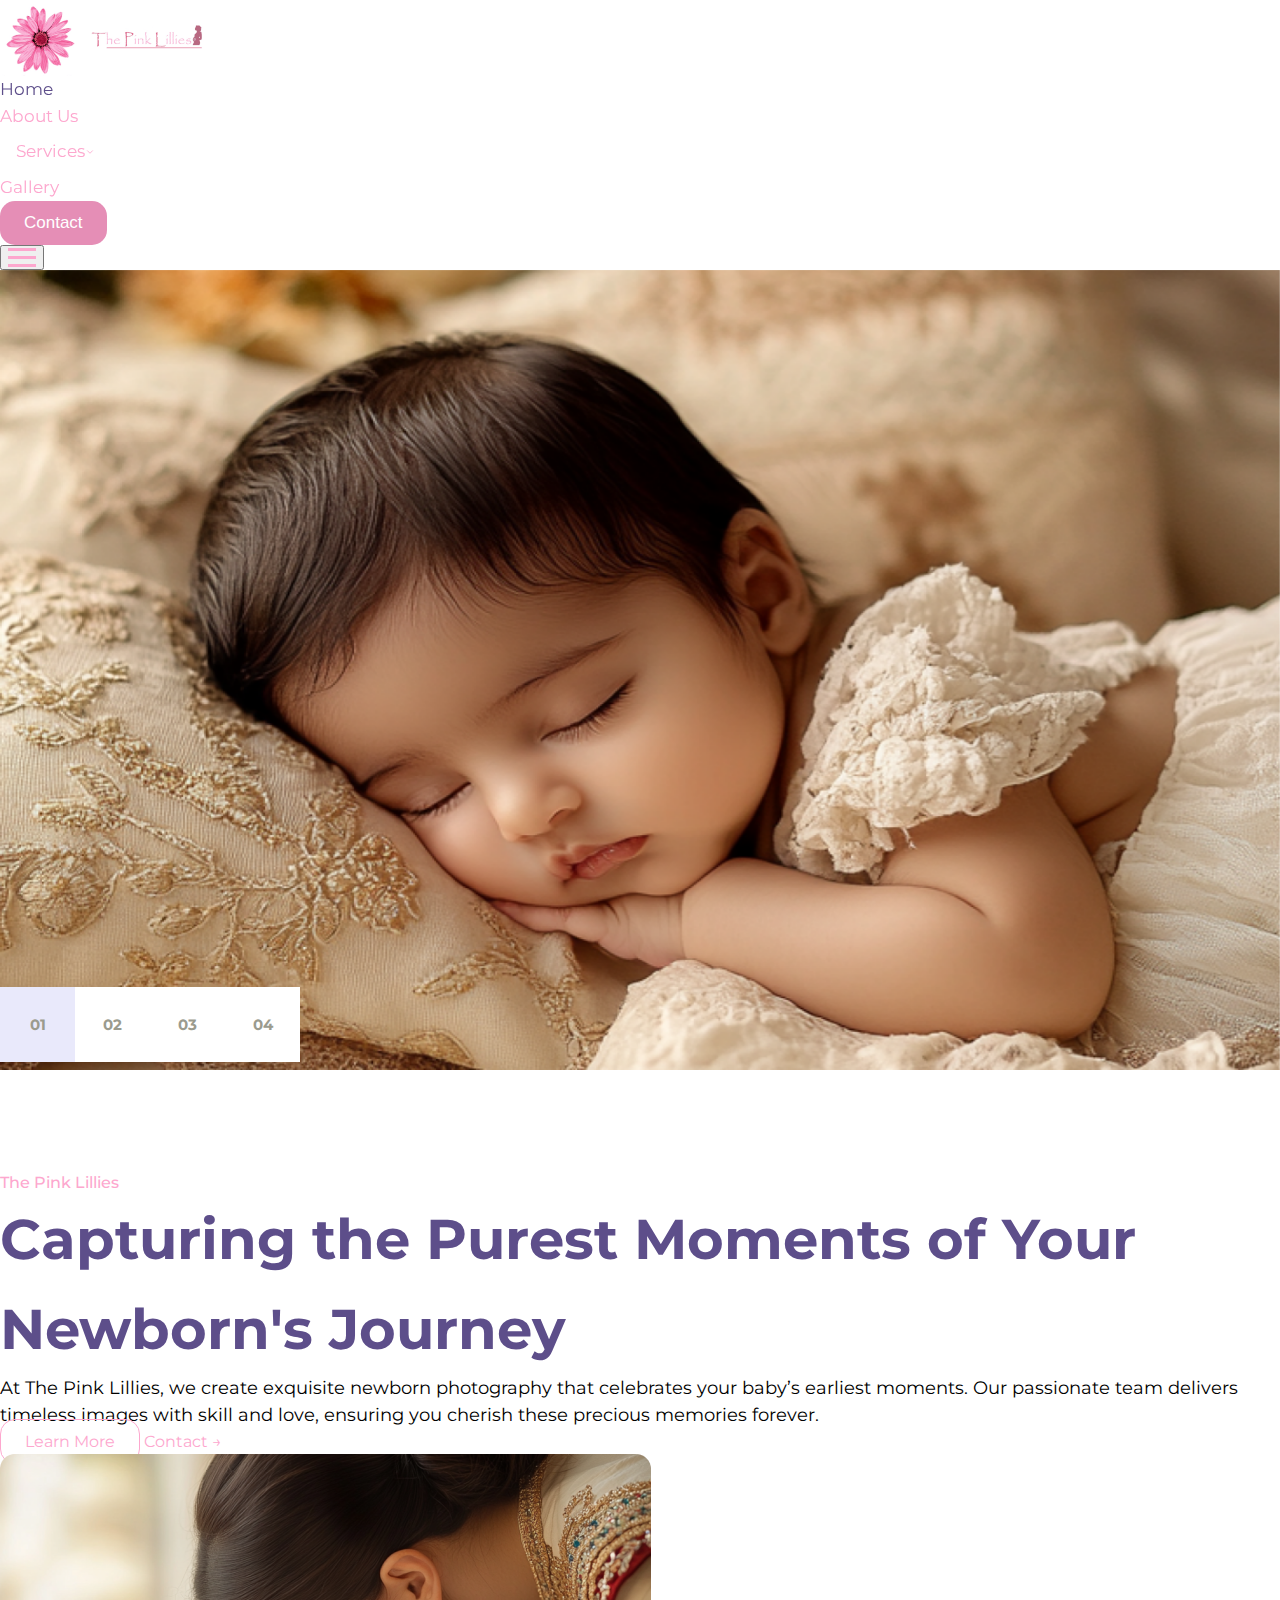
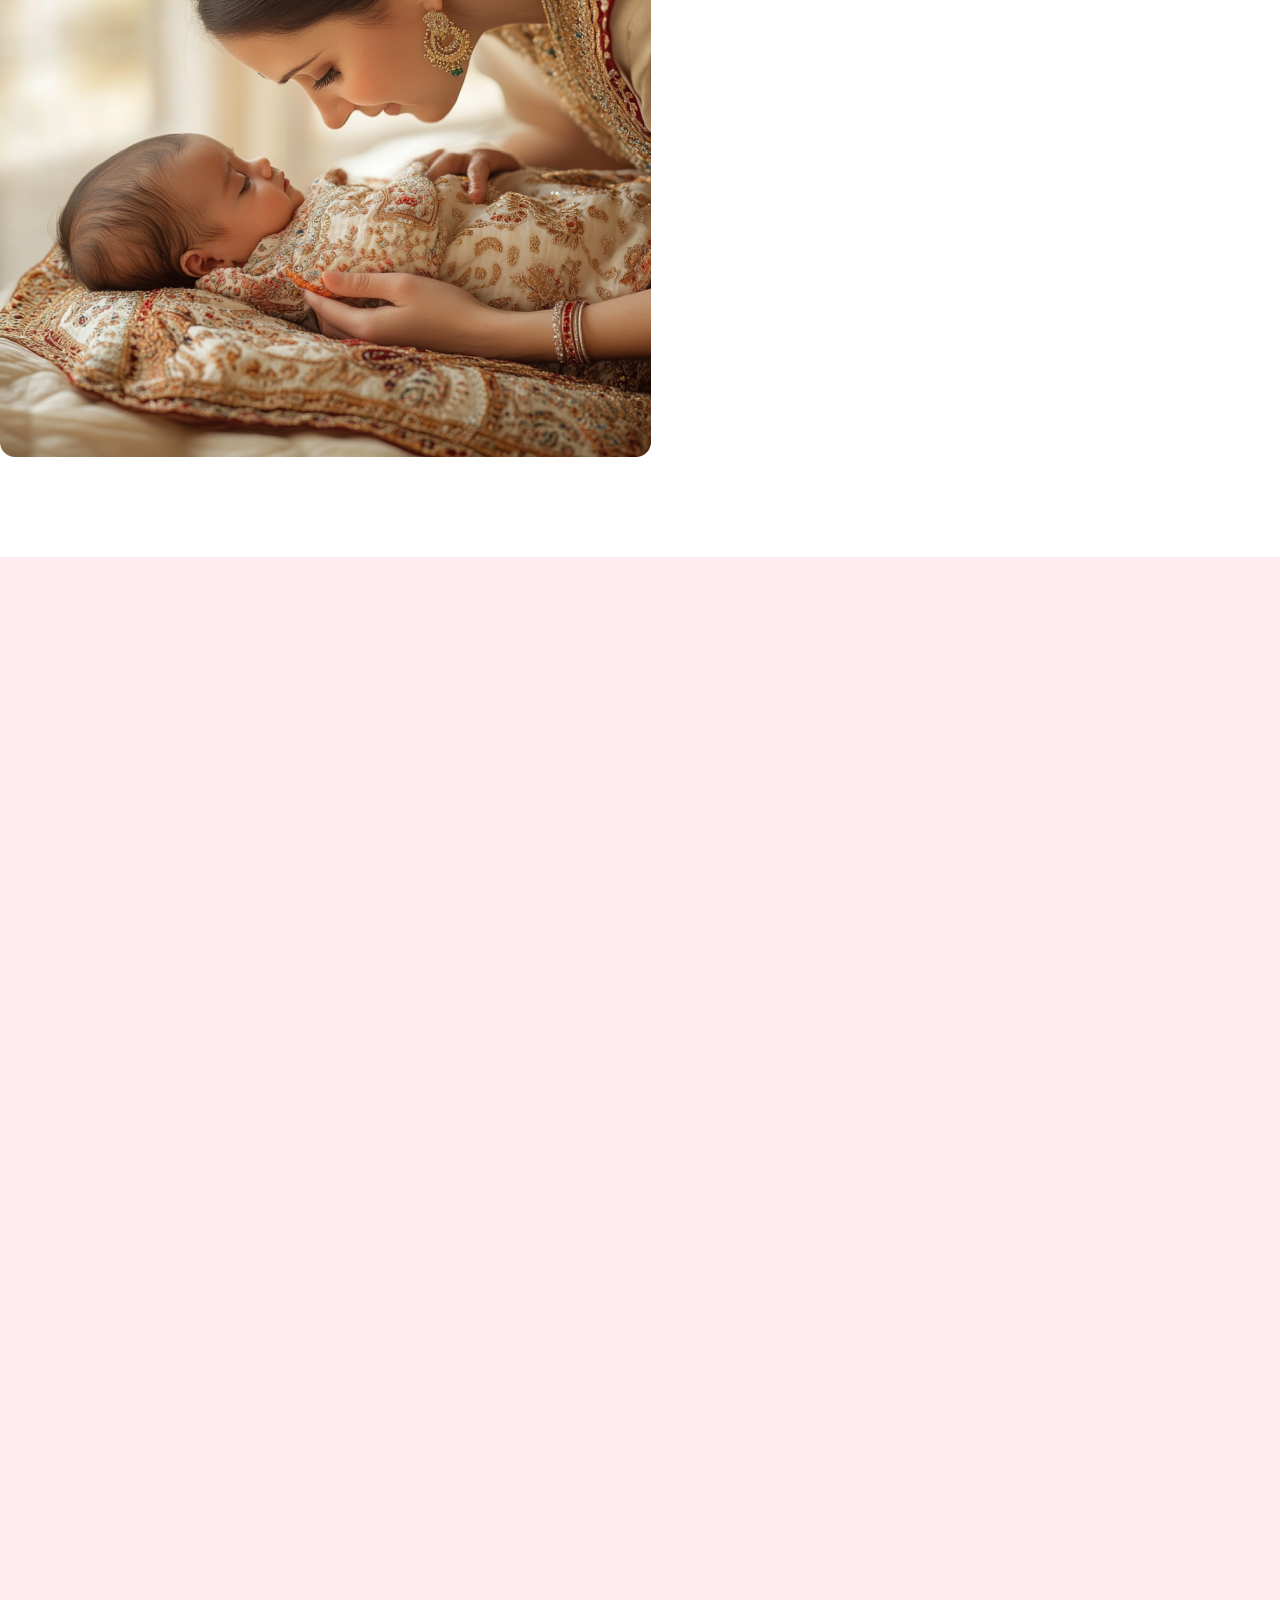
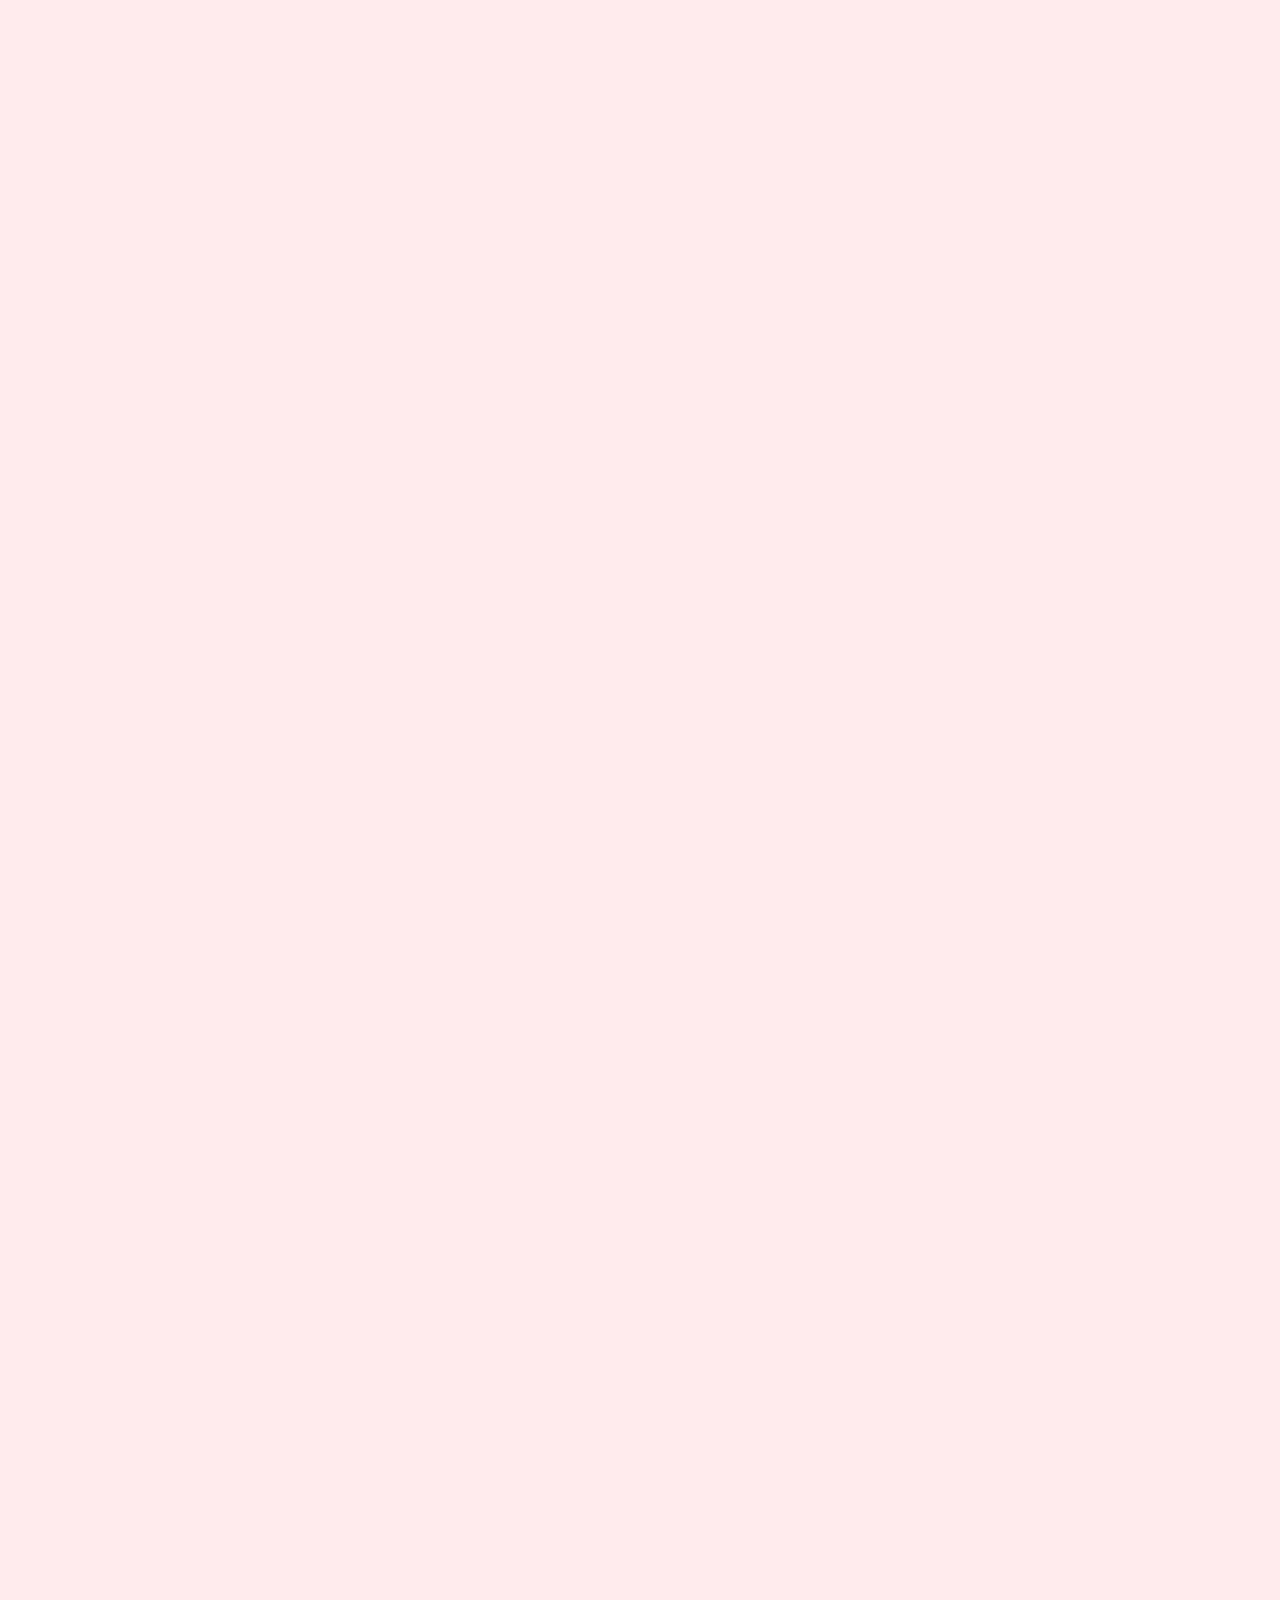
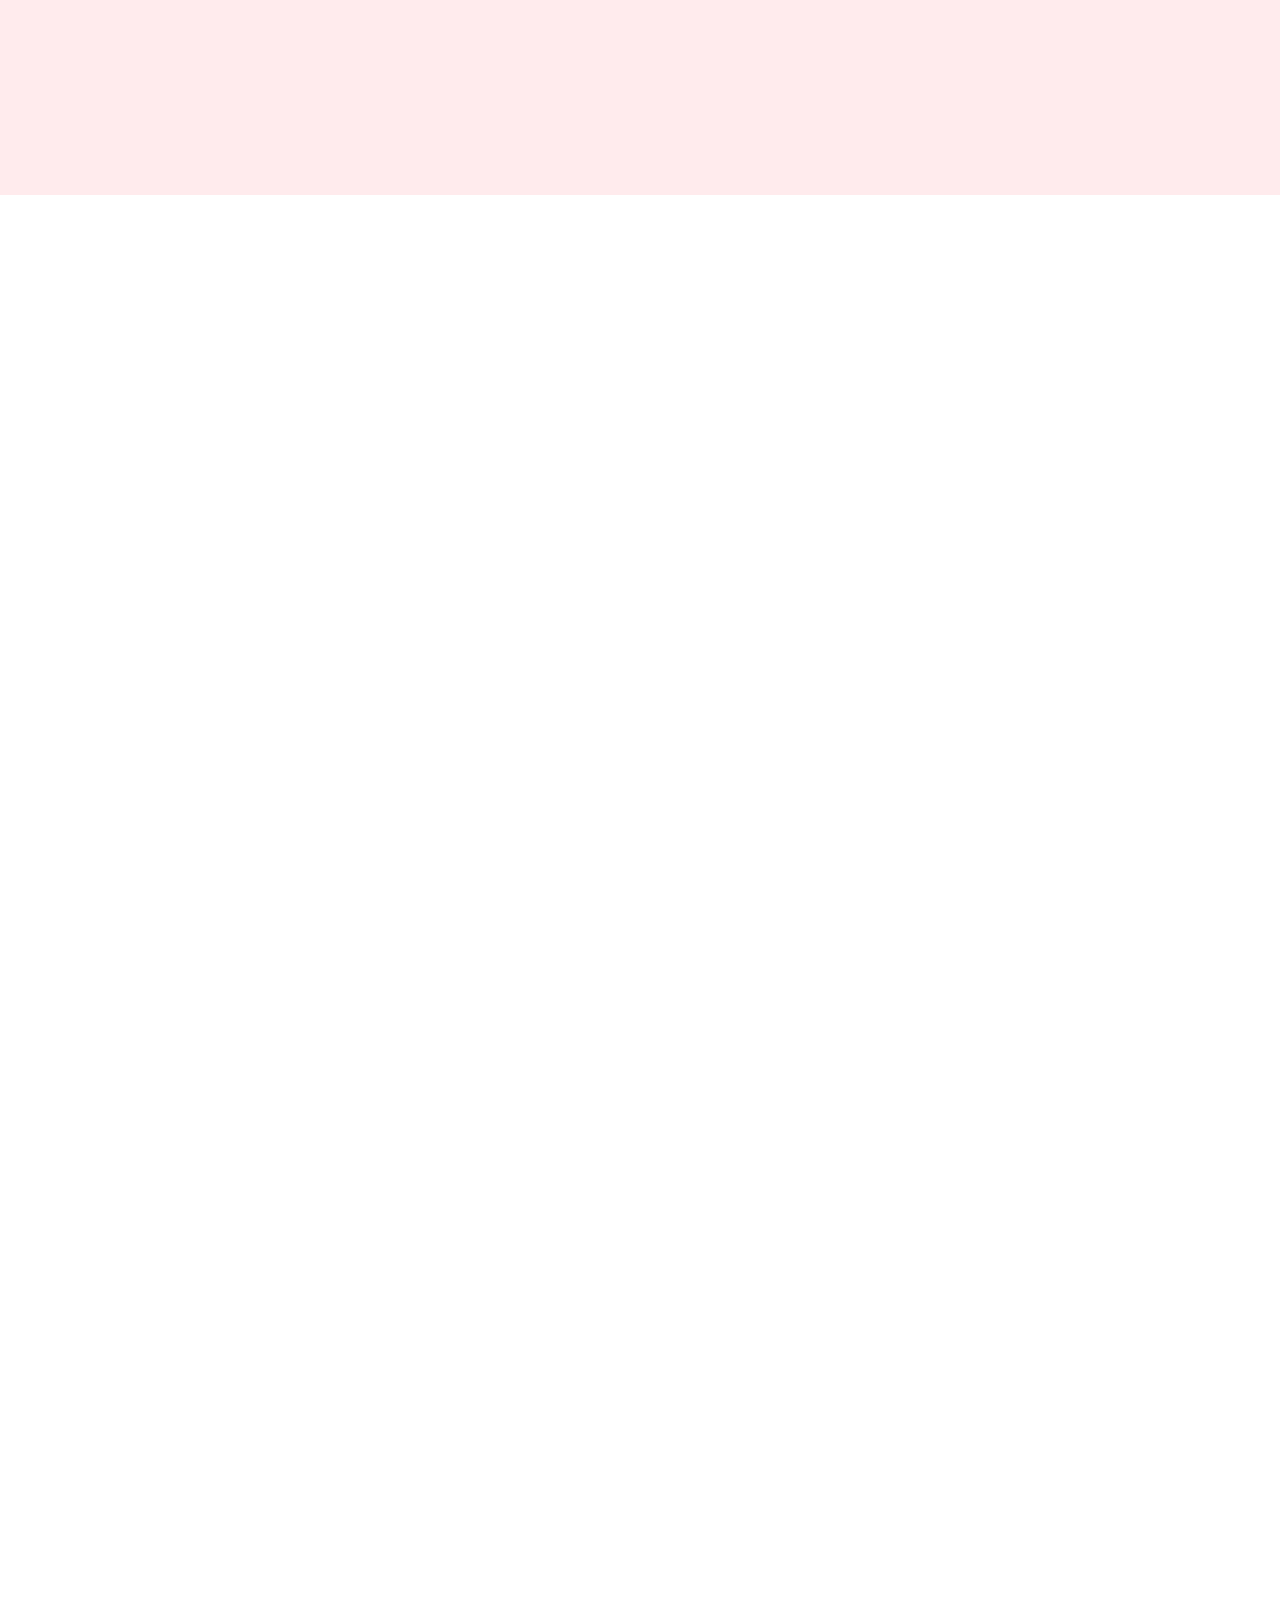
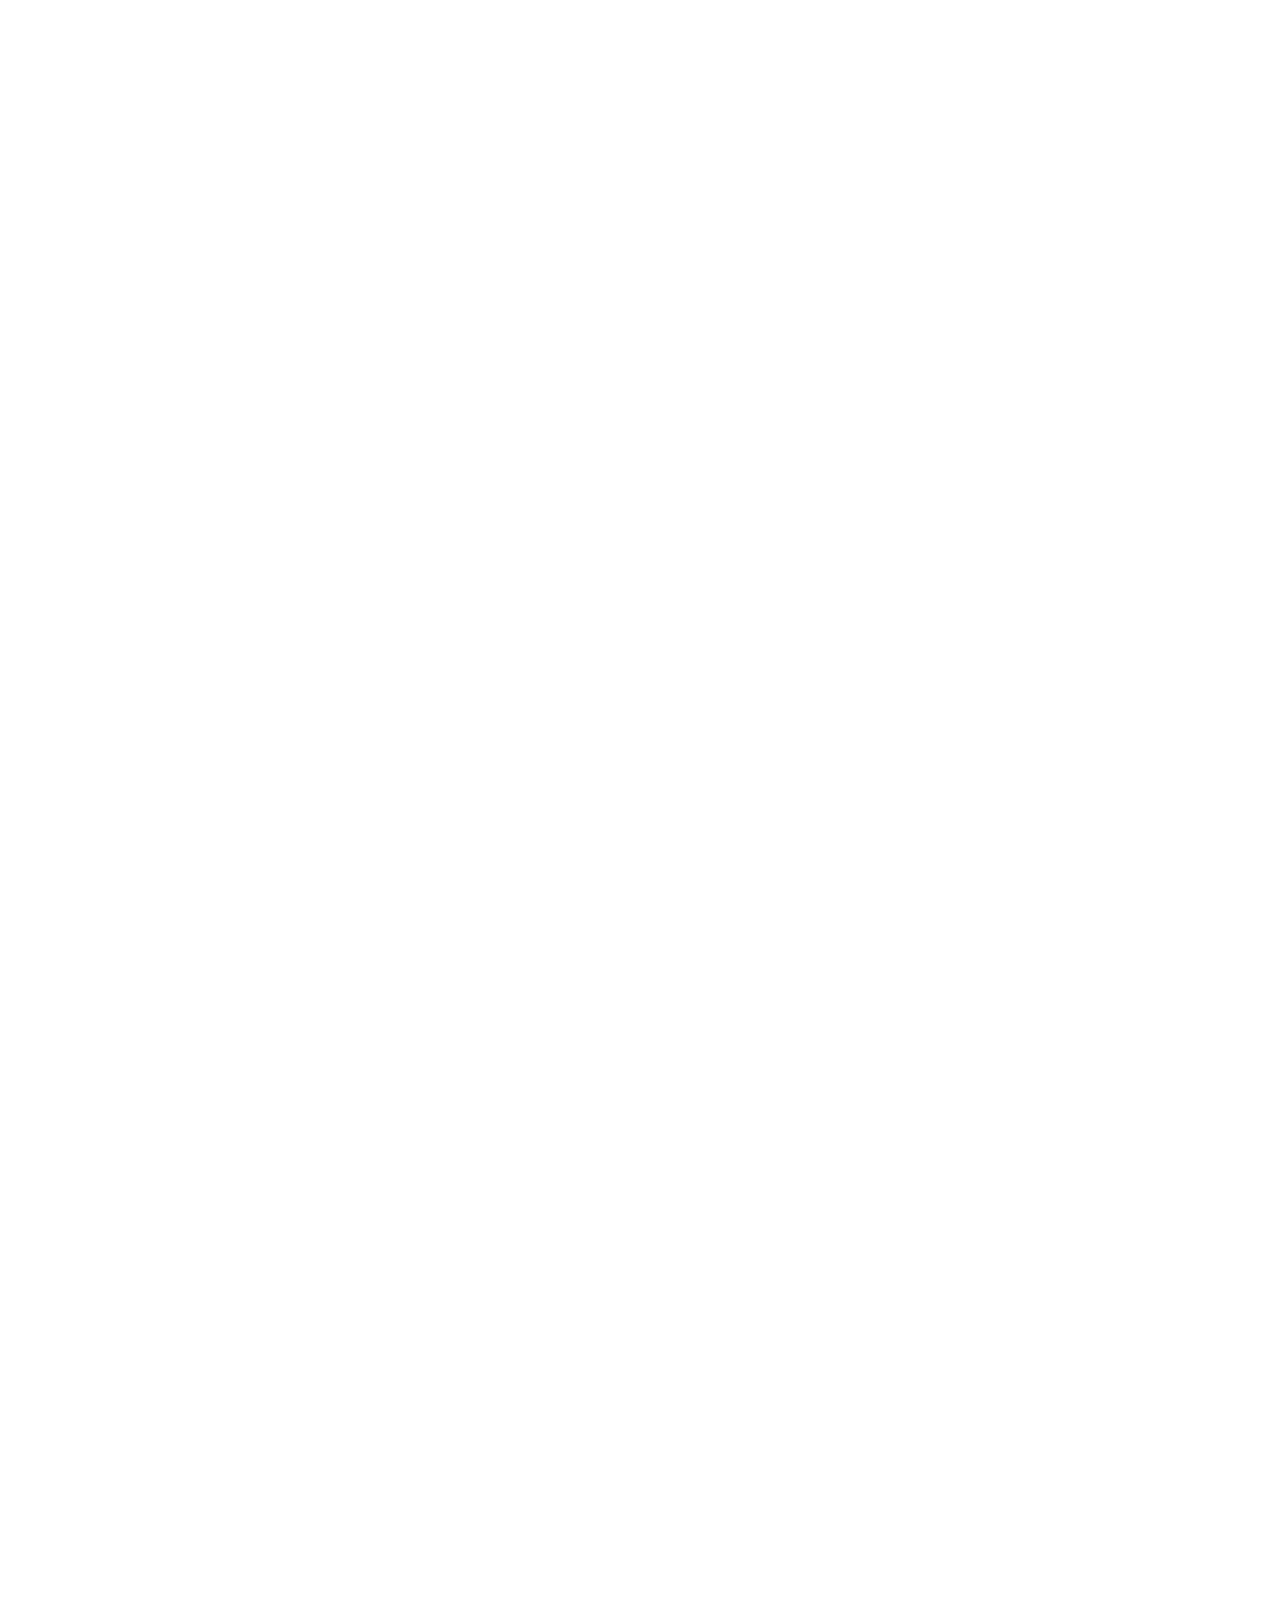
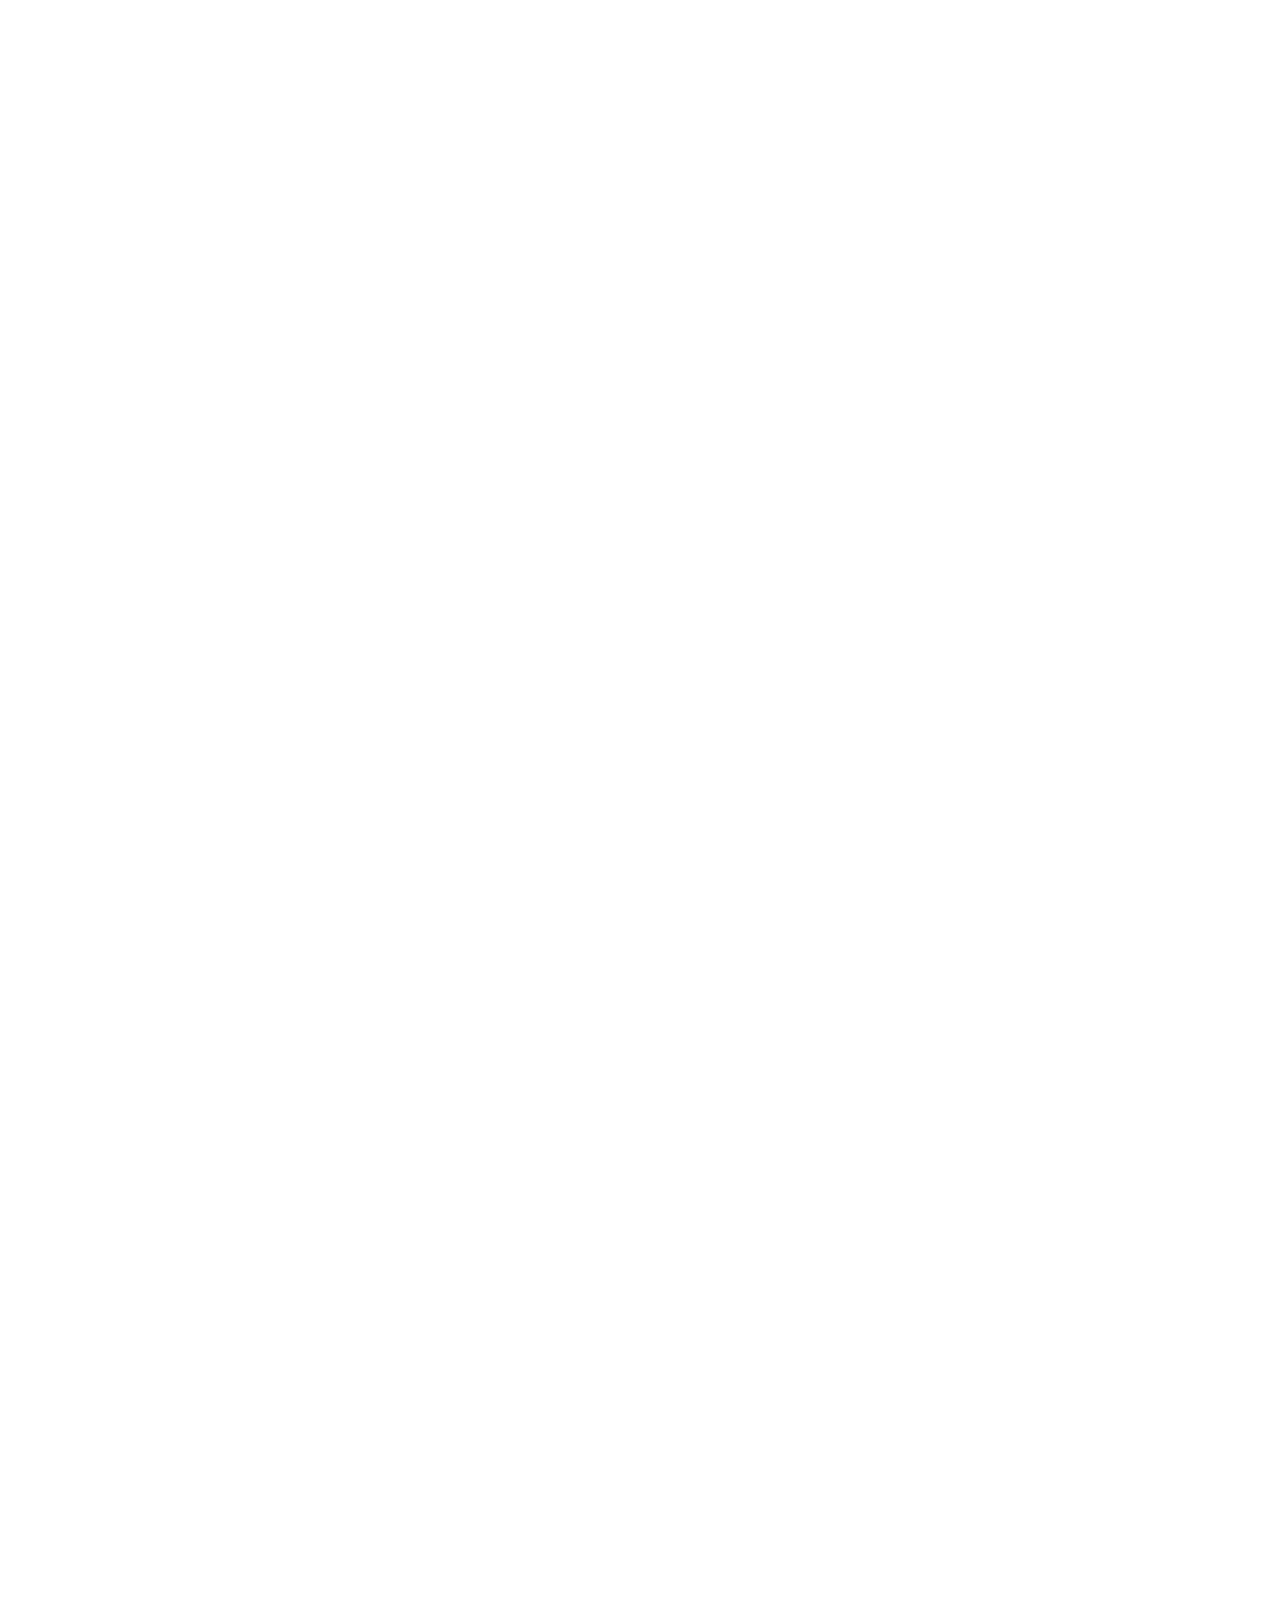
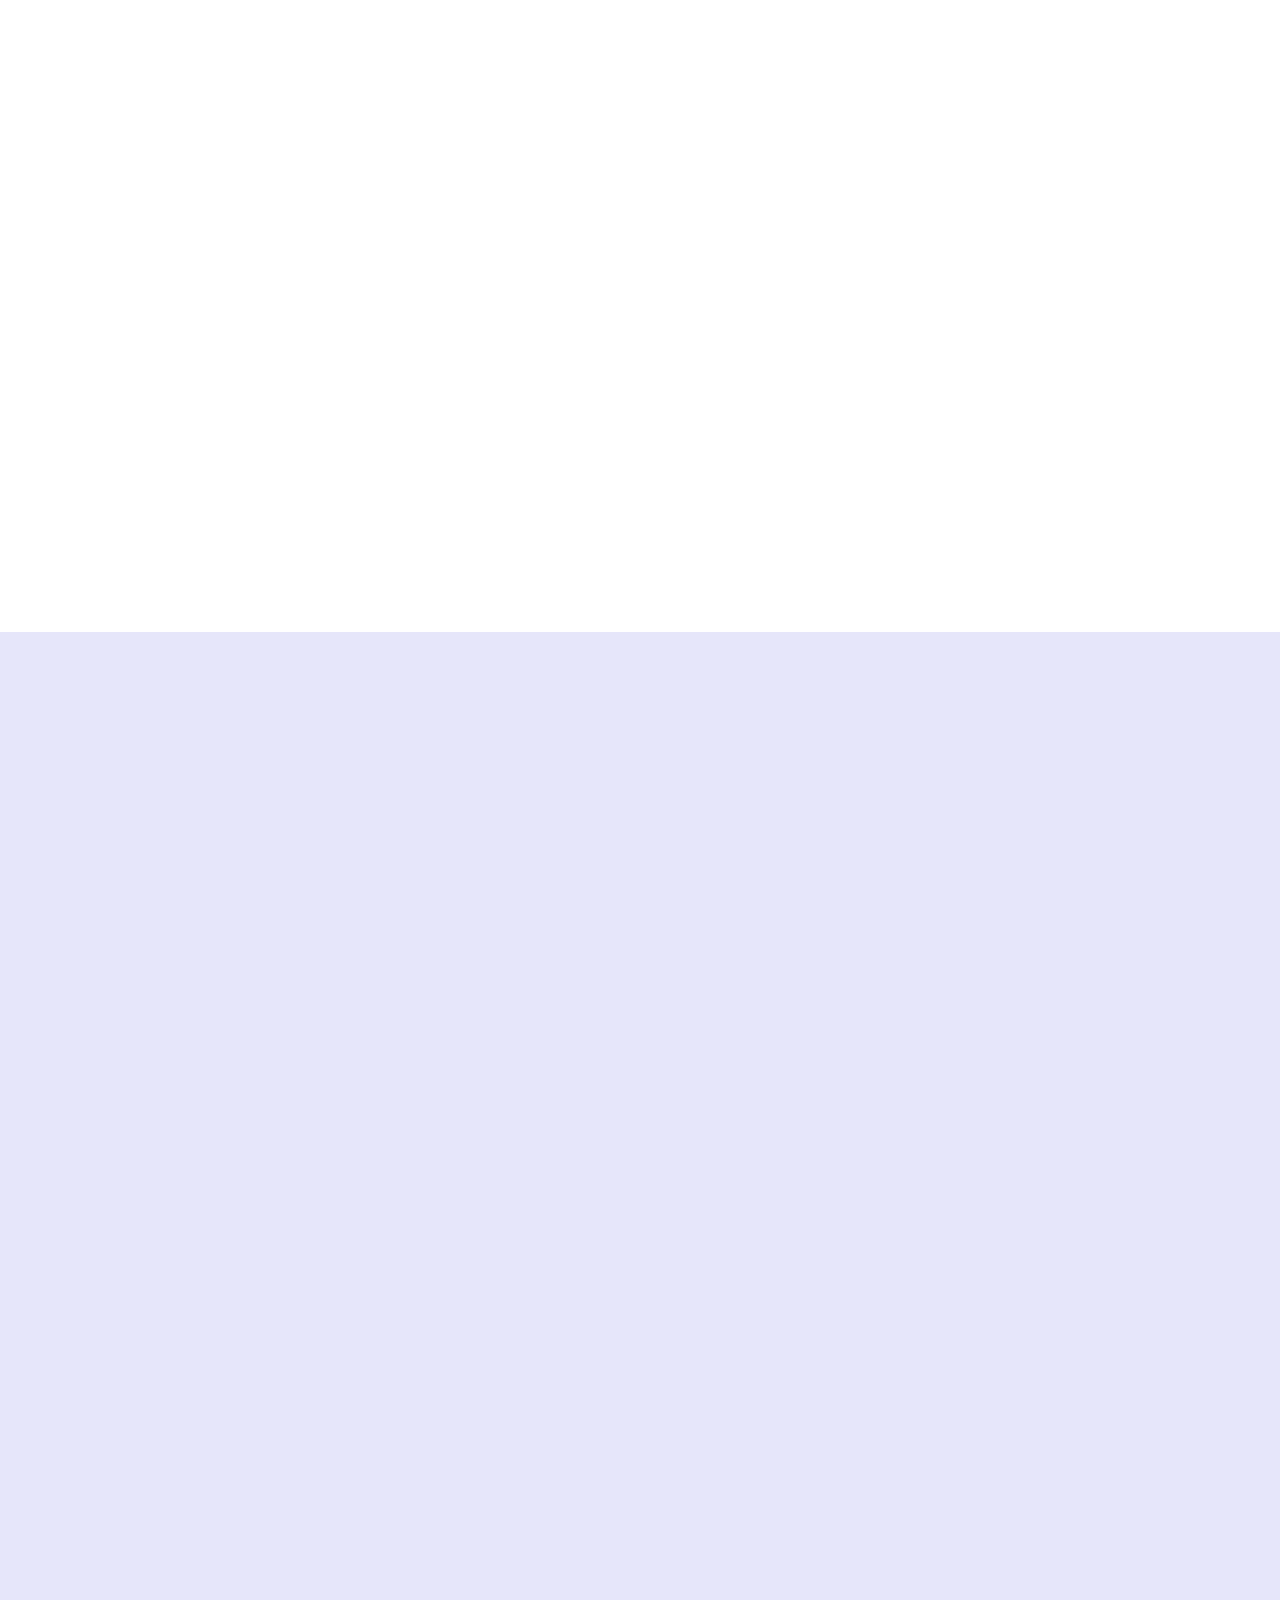
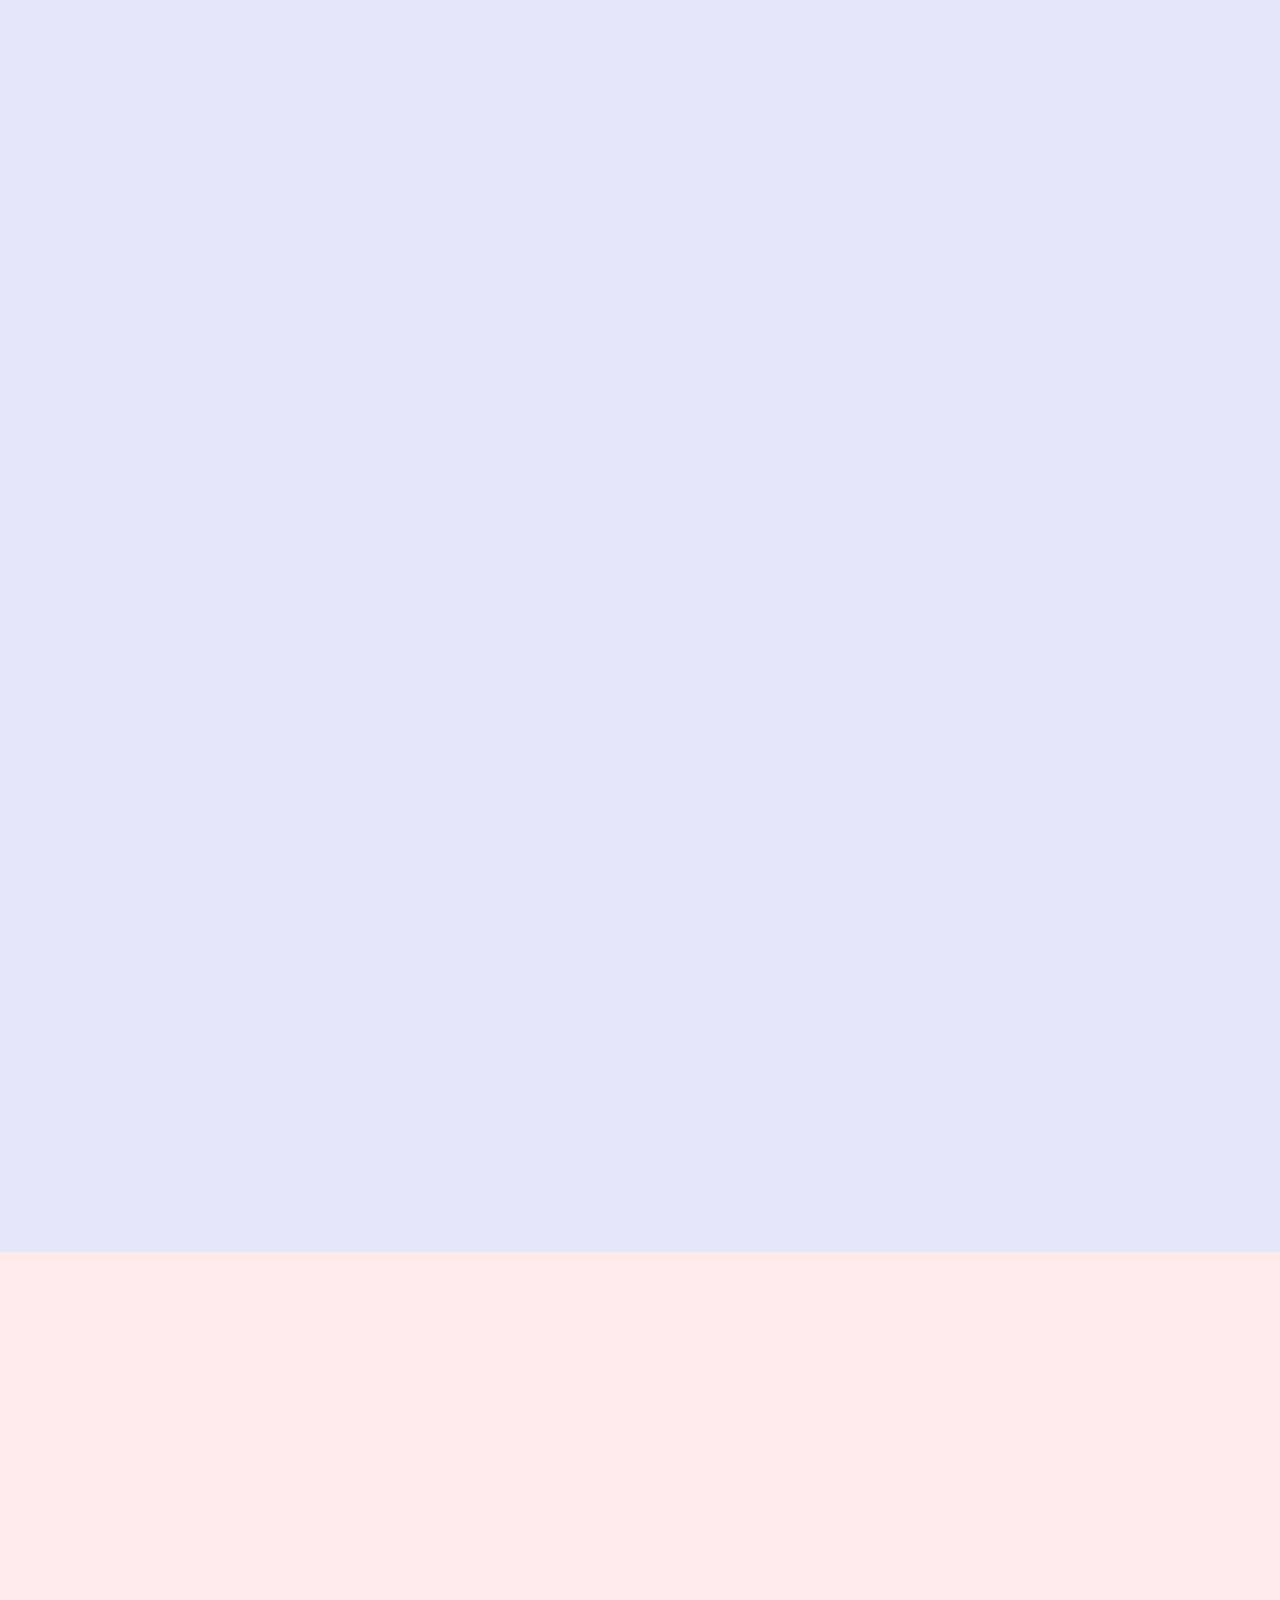
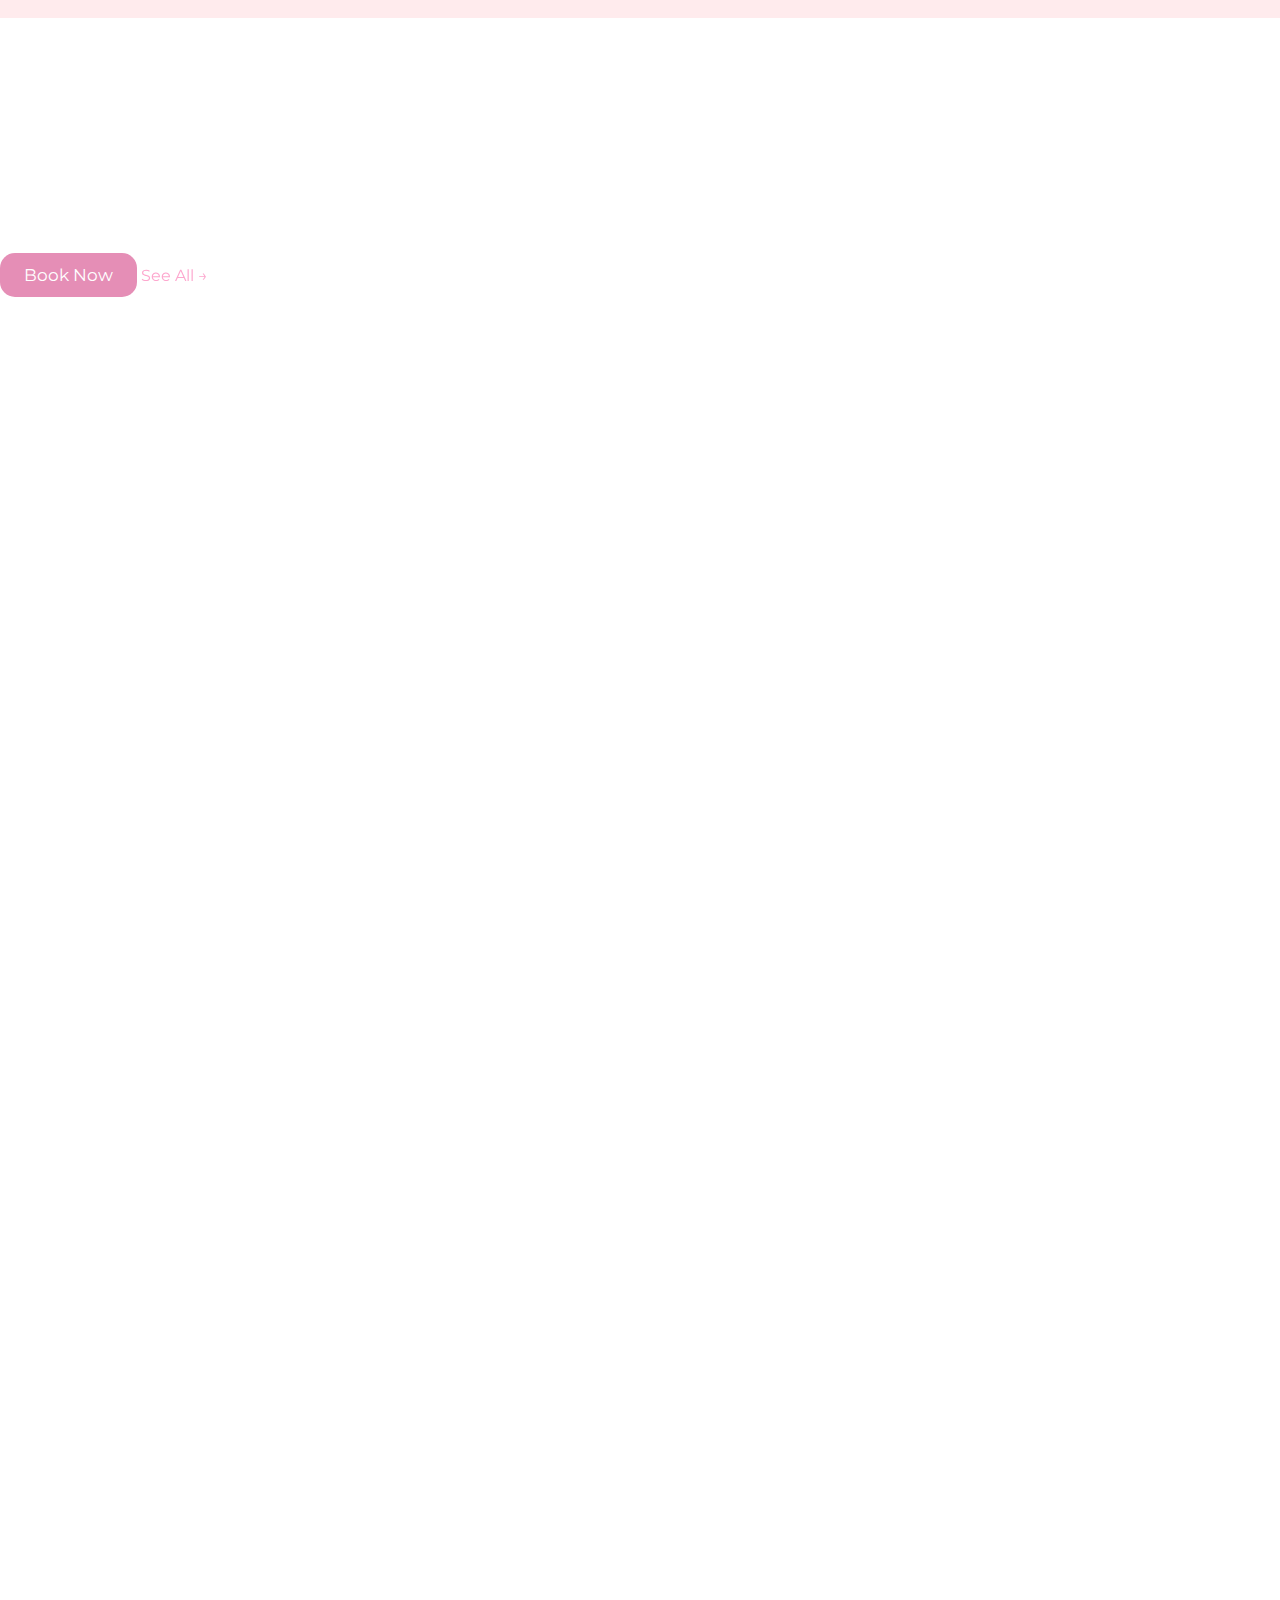
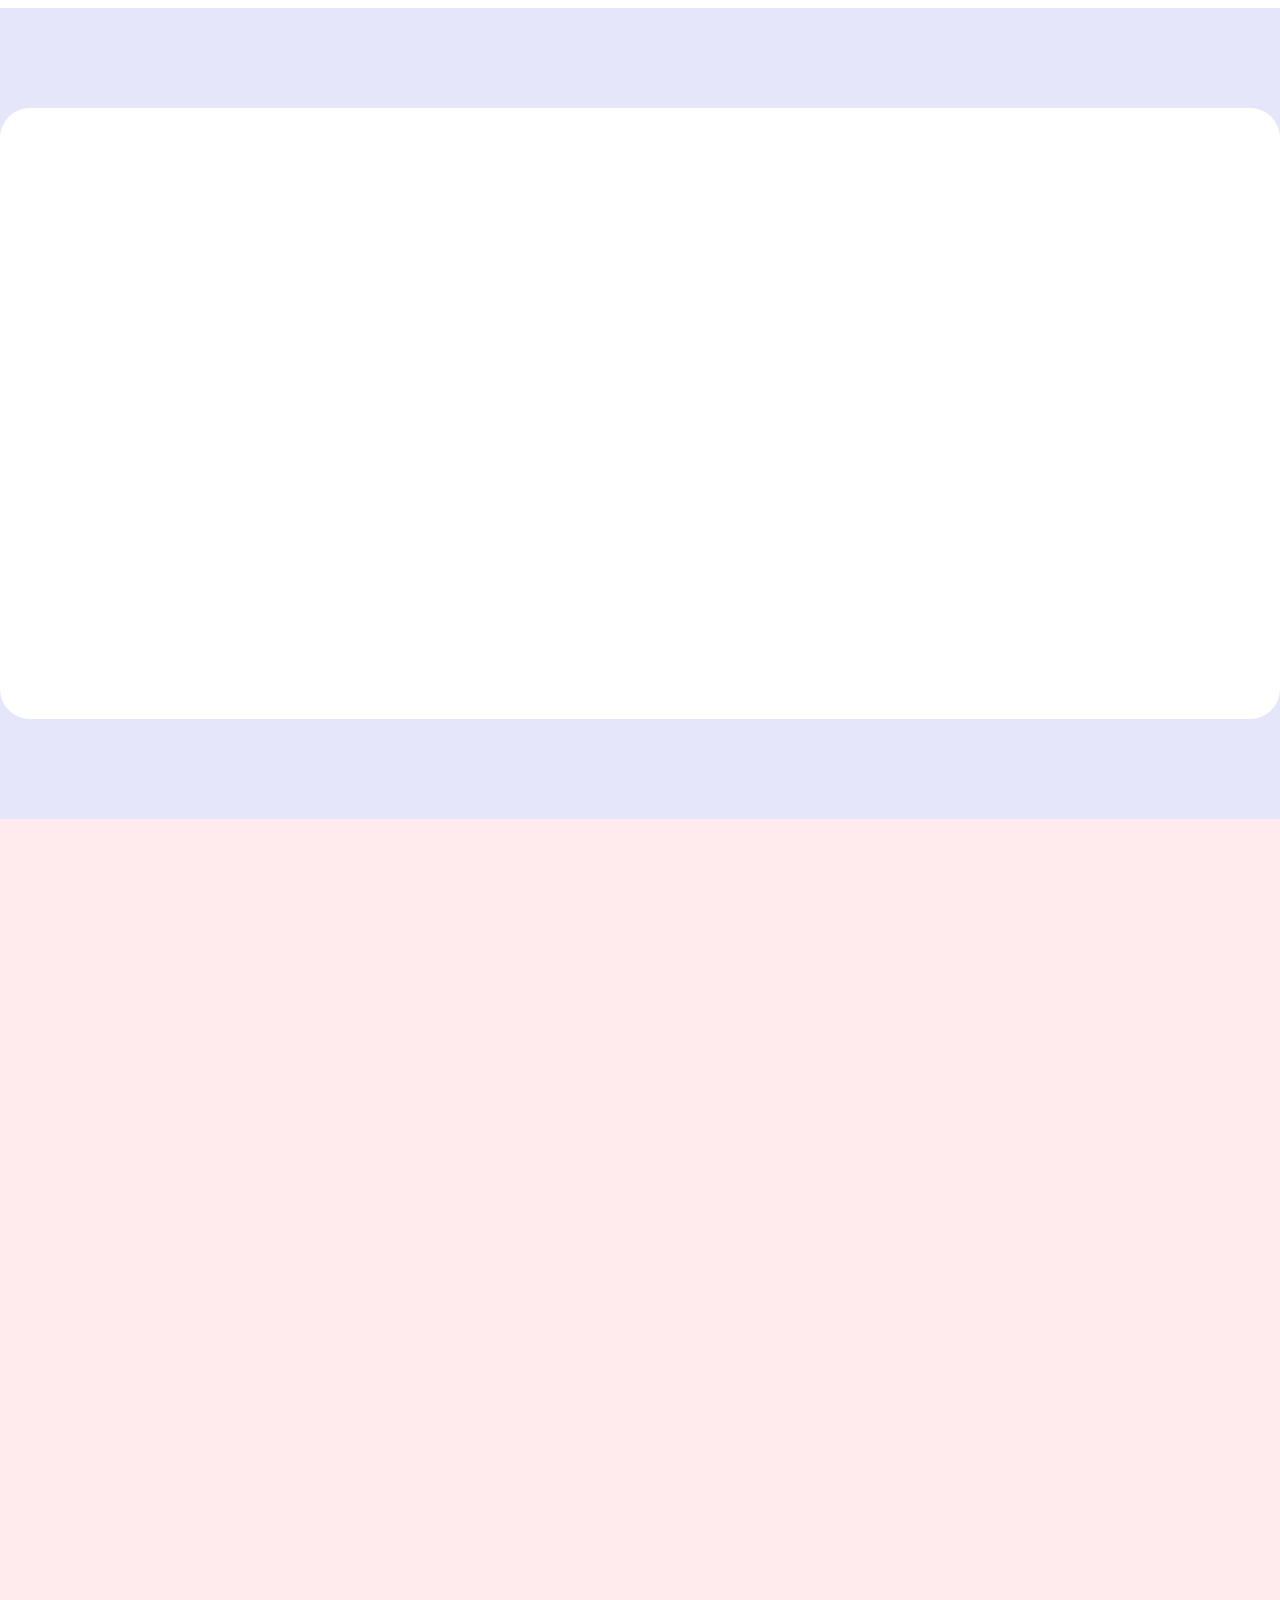
==== commit 2ff96ffc: "Added adaptive" ====
--- a/index.html
+++ b/index.html
@@ -130,7 +130,7 @@
 
 
         <section class="welcome-section">
-            <div class="container my-5">
+            <div class="container">
                 <div class="row align-items-center">
                     <div class="col-md-6">
                         <p class="text-pink mb-2">The Pink Lillies</p>
@@ -172,7 +172,7 @@
                 </div>
                 <div class="row mt-5">
                     <div class="col-md-6 mb-4" data-aos="zoom-in" data-aos-delay="100">
-                        <div class="card service-card">
+                        <div class="card1 service-card">
                             <img src="assets/image/gallery/11.png" class="card-img" alt="Service 1">
                             <div class="card-img-overlay-services d-flex justify-content-center align-items-center">
                                 <h5 class="card-title-services text-white">In-Home Photography Sessions</h5>
@@ -181,7 +181,7 @@
                     </div>
 
                     <div class="col-md-6 mb-4" data-aos="zoom-in" data-aos-delay="200">
-                        <div class="card service-card">
+                        <div class="card1 service-card">
                             <img src="assets/image/gallery/6.png" class="card-img" alt="Service 2">
                             <div class="card-img-overlay-services d-flex justify-content-center align-items-center">
                                 <h5 class="card-title-services text-white">Studio Newborn Sessions</h5>
@@ -190,7 +190,7 @@
                     </div>
 
                     <div class="col-md-6 mb-4" data-aos="zoom-in" data-aos-delay="300">
-                        <div class="card service-card">
+                        <div class="card1 service-card">
                             <img src="assets/image/gallery/3.png" class="card-img" alt="Service 3">
                             <div class="card-img-overlay-services d-flex justify-content-center align-items-center">
                                 <h5 class="card-title-services text-white">Themed and Styled Sessions</h5>
@@ -199,7 +199,7 @@
                     </div>
 
                     <div class="col-md-6 mb-4" data-aos="zoom-in" data-aos-delay="400">
-                        <div class="card service-card">
+                        <div class="card1 service-card">
                             <img src="assets/image/gallery/4.png" class="card-img" alt="Service 4">
                             <div class="card-img-overlay-services d-flex justify-content-center align-items-center">
                                 <h5 class="card-title-services text-white">Family Sessions with Newborn</h5>
@@ -215,7 +215,7 @@
             </div>
         </section>
 
-        <section class="gallery padding-big">
+        <section class="gallery">
             <div class="container text-center">
                 <h2 class="mb-4 title" data-aos="fade-up" data-aos-duration="500">Baby Photography Gallery</h2>
                 <p class="mb-5 pb-5 text-desc" data-aos="fade-up" data-aos-duration="500">
@@ -484,22 +484,24 @@
 
 
         <section class="achievements section-lilac">
-            <div class="container text-center block-white">
-                <h2 class="mb-3 title" data-aos="fade-up">Our Achievements</h2>
-                <p class="mb-5 text-desc" data-aos="fade-up">He is proud of his success in baby photography</p>
-
-                <div class="row justify-content-center p-3">
-                    <div class="col-lg-4 col-md-6 mb-4 achievement-item" data-aos="zoom-in">
-                        <h3 class="display-4 text-pink600">500+</h3>
-                        <p class="text-18">Satisfied Clients</p>
-                    </div>
-                    <div class="col-lg-4 col-md-6 mb-4 achievement-item" data-aos="zoom-in">
-                        <h3 class="display-4 text-pink600">100%</h3>
-                        <p class="text-18">Professionalism</p>
-                    </div>
-                    <div class="col-lg-4 col-md-6 mb-4 achievement-item" data-aos="zoom-in">
-                        <h3 class="display-4 text-pink600">100+</h3>
-                        <p class="text-18">Awards Won</p>
+            <div class="container text-center">
+                <div class="block-white">
+                    <h2 class="mb-3 title" data-aos="fade-up">Our Achievements</h2>
+                    <p class="mb-5 text-desc" data-aos="fade-up">He is proud of his success in baby photography</p>
+
+                    <div class="row justify-content-center p-3">
+                        <div class="col-lg-4 col-md-6 mb-4 achievement-item" data-aos="zoom-in">
+                            <h3 class="display-4 text-pink600">500+</h3>
+                            <p class="text-18">Satisfied Clients</p>
+                        </div>
+                        <div class="col-lg-4 col-md-6 mb-4 achievement-item" data-aos="zoom-in">
+                            <h3 class="display-4 text-pink600">100%</h3>
+                            <p class="text-18">Professionalism</p>
+                        </div>
+                        <div class="col-lg-4 col-md-6 mb-4 achievement-item" data-aos="zoom-in">
+                            <h3 class="display-4 text-pink600">100+</h3>
+                            <p class="text-18">Awards Won</p>
+                        </div>
                     </div>
                 </div>
             </div>
--- a/assets/css/style.css
+++ b/assets/css/style.css
@@ -84,6 +84,7 @@
 body {
   font-family: "Montserrat", sans-serif;
   max-width: 1920px;
+  width: 100%;
   line-height: 1.6;
   background-color: #ffffff;
   color: #000000;
@@ -92,8 +93,8 @@
   align-items: center;
   overflow-x: hidden;
   overflow-y: auto;
-  margin: 0;
-  height: 200vh;
+  margin: 0 auto;
+  height: auto;
 }
 
 body::-webkit-scrollbar {
@@ -307,6 +308,7 @@
   background: white;
 }
 
+
 /* Боковое меню */
 .side-menu {
   height: 100%;
@@ -363,19 +365,17 @@
   width: calc(100vw - 0px);
   height: calc(100vh - 100px);
   margin: 0 auto;
-  overflow: hidden;
-  position: relative;
-}
-
-.swiper-slide {
-  max-width: 1920px;
-  height: 100%;
-  display: flex;
-  justify-content: center;
-  align-items: center;
-  object-fit: cover;
-  overflow: hidden;
-}
+  overflow-x: hidden;
+  position: relative;
+  /* max-width: 1920px; */
+}
+
+
+.swiper-container {
+  width: 100%;
+  height: 100%; /* Высота слайдера */
+}
+
 
 .baby-img {
   width: calc(100vw - 0px);
@@ -384,6 +384,8 @@
   max-width: 1920px;
   max-height: 1080px;
 }
+/* 
+
 
 /* Стили для точек пагинации */
 .swiper-pagination {
@@ -430,7 +432,7 @@
 
 /* Welcome */
 .welcome-section {
-  padding: 100px 0 200px 0px;
+  padding: 100px 0 100px 0px;
   position: relative;
   gap: 20px;
 }
@@ -439,14 +441,17 @@
   padding: 0;
   margin: 0;
 }
+
+
 .img-container {
   position: absolute;
   left: 0;
   bottom: 0;
-  margin-left: 50px;
-  width: calc(20% - 20px);
-  height: calc(50vh - 50px);
-}
+  margin-left: 40px;
+  width: calc(15% - 15px); 
+  height: calc(45vh - 40px); 
+}
+
 
 .img-container img {
   width: calc(100% - 40px);
@@ -484,6 +489,41 @@
 
 .arrow-link:hover {
   color: #ce5d49;
+}
+
+@media (max-width: 1440px) {
+  .img-container {
+    bottom: calc(0px - 8vh);
+    width: calc(18% - 20px);
+    height: calc(40vh - 35px);
+  }
+}
+
+@media (max-width: 1300px) {
+  .img-container {
+    bottom: calc(0px - 15vh);
+    width: calc(20% - 10px);
+    height: calc(35vh - 30px);
+    z-index: 100000;
+  }
+}
+
+@media (max-width: 768px) {
+  .img-container {
+    bottom: calc(0px - 15vh);
+    width: calc(25% - 10px);
+    height: calc(30vh - 20px);
+  }
+}
+
+@media (max-width: 500px) {
+  .img-container {
+   display: none;
+  }
+
+  .welcome-section{
+    padding-bottom: 10px;
+  }
 }
 
 /* Welcome end */
@@ -632,6 +672,7 @@
   overflow: hidden;
   border-radius: 15px;
   transition: transform 0.3s ease, box-shadow 0.3s ease;
+  gap: 10px;
 }
 
 .service-card:hover {
@@ -719,7 +760,7 @@
 /* packages */
 
 .packages-section {
-  padding: 150px 0 100px 0;
+  padding: 100px 0;
 }
 
 .package-card {
@@ -766,6 +807,57 @@
 .package-card .btn {
   width: 100%;
   color: white;
+}
+
+@media (max-width: 1100px) {
+ 
+  .package-card {
+    padding: 15px;
+  }
+
+  .package-card .card-title {
+    font-size: 18px;
+  }
+
+  .package-card .price {
+    font-size: 20px;
+  }
+
+  .package-card .card-text {
+    font-size: 14px;
+  }
+}
+
+@media (max-width: 576px) {
+  .packages-section {
+    padding: 60px 0;
+  }
+
+  .package-card {
+    padding: 10px;
+  }
+
+  .package-card .card-title {
+    font-size: 16px;
+  }
+
+  .package-card .price {
+    font-size: 24px;
+  }
+
+  .package-card .card-text {
+    font-size: 12px;
+  }
+
+  .package-card .btn {
+    padding: 10px;
+    font-size: 14px;
+  }
+}
+  @media (max-width: 373px){
+    .package-card .price{
+       font-size: 19px;
+  }
 }
 
 /* achievements  */
@@ -1000,6 +1092,12 @@
     height: auto;
     z-index: 1000;
   }
+
+  .card-title-services{
+    font-size: 25px;
+    font-weight: 500;
+  }
+
 }
 
 @media (max-width: 1200px) {
@@ -1029,6 +1127,10 @@
     height: auto;
     z-index: 1000;
   }
+
+  .card-img-overlay-services{
+    height: 20%;
+  }
 }
 
 @media (max-width: 768px) {
@@ -1053,12 +1155,30 @@
     height: auto;
     z-index: 0;
   }
+
+  .title {
+    font-size: 29px;
+  }
+
+  .text-desc{
+    font-size: 16px;
+  }
+
 }
 
 @media (max-width: 485px) {
   .padding-big {
     padding-bottom: 900px;
   }
+
+  .title {
+    font-size: 25px;
+  }
+
+  .text-desc{
+    font-size: 14px;
+  }
+
 }
 
 @media (max-width: 400px) {
@@ -1068,10 +1188,6 @@
 
   .img-container img {
     display: none;
-  }
-
-  .title {
-    font-size: 48px;
   }
 
   .btn-plan {
@@ -1092,6 +1208,7 @@
   width: calc(100vw - 0px);
   margin: 0 auto;
   padding: 100px 0 150px 0;
+  max-width: 1920px;
 }
 
 .hero-about {
@@ -1116,6 +1233,7 @@
   .hero-about {
     text-align: center;
   }
+  
 
   .about-section .col-lg-6,
   .mission-section .col-lg-6 {
@@ -1155,6 +1273,8 @@
   overflow: hidden;
   transition: transform 0.3s;
   gap: 10px;
+  height: 30vh;
+  padding: 10px;
 }
 
 .card:hover {
@@ -1191,6 +1311,19 @@
   top: 50%;
 }
 
+
+@media (max-width: 1200px) {
+  .card {
+    height: 260px;
+  }
+}
+
+@media (max-width: 1000px) {
+  .card {
+    height: 280px;
+  }
+}
+
 @media (max-width: 800px) {
   .blog-buy {
     padding: 200px 0 150px 0;
@@ -1198,6 +1331,10 @@
     overflow-x: hidden;
   }
 
+  .card {
+    height: 40vh;
+  }
+  
   .ready-section {
     padding-bottom: 0;
   }
@@ -1215,6 +1352,11 @@
   .form-container {
     padding: 50px 20px 50px 20px;
   }
+
+  .card {
+    height: auto;
+  }
+
 }
 
 @media (max-width: 730px) {
@@ -1290,6 +1432,9 @@
 
 /* contact start */
 
+.contact-section{
+  padding-bottom: 50px;
+}
 .section-contact-iframe {
   margin-bottom: 100px;
 }
